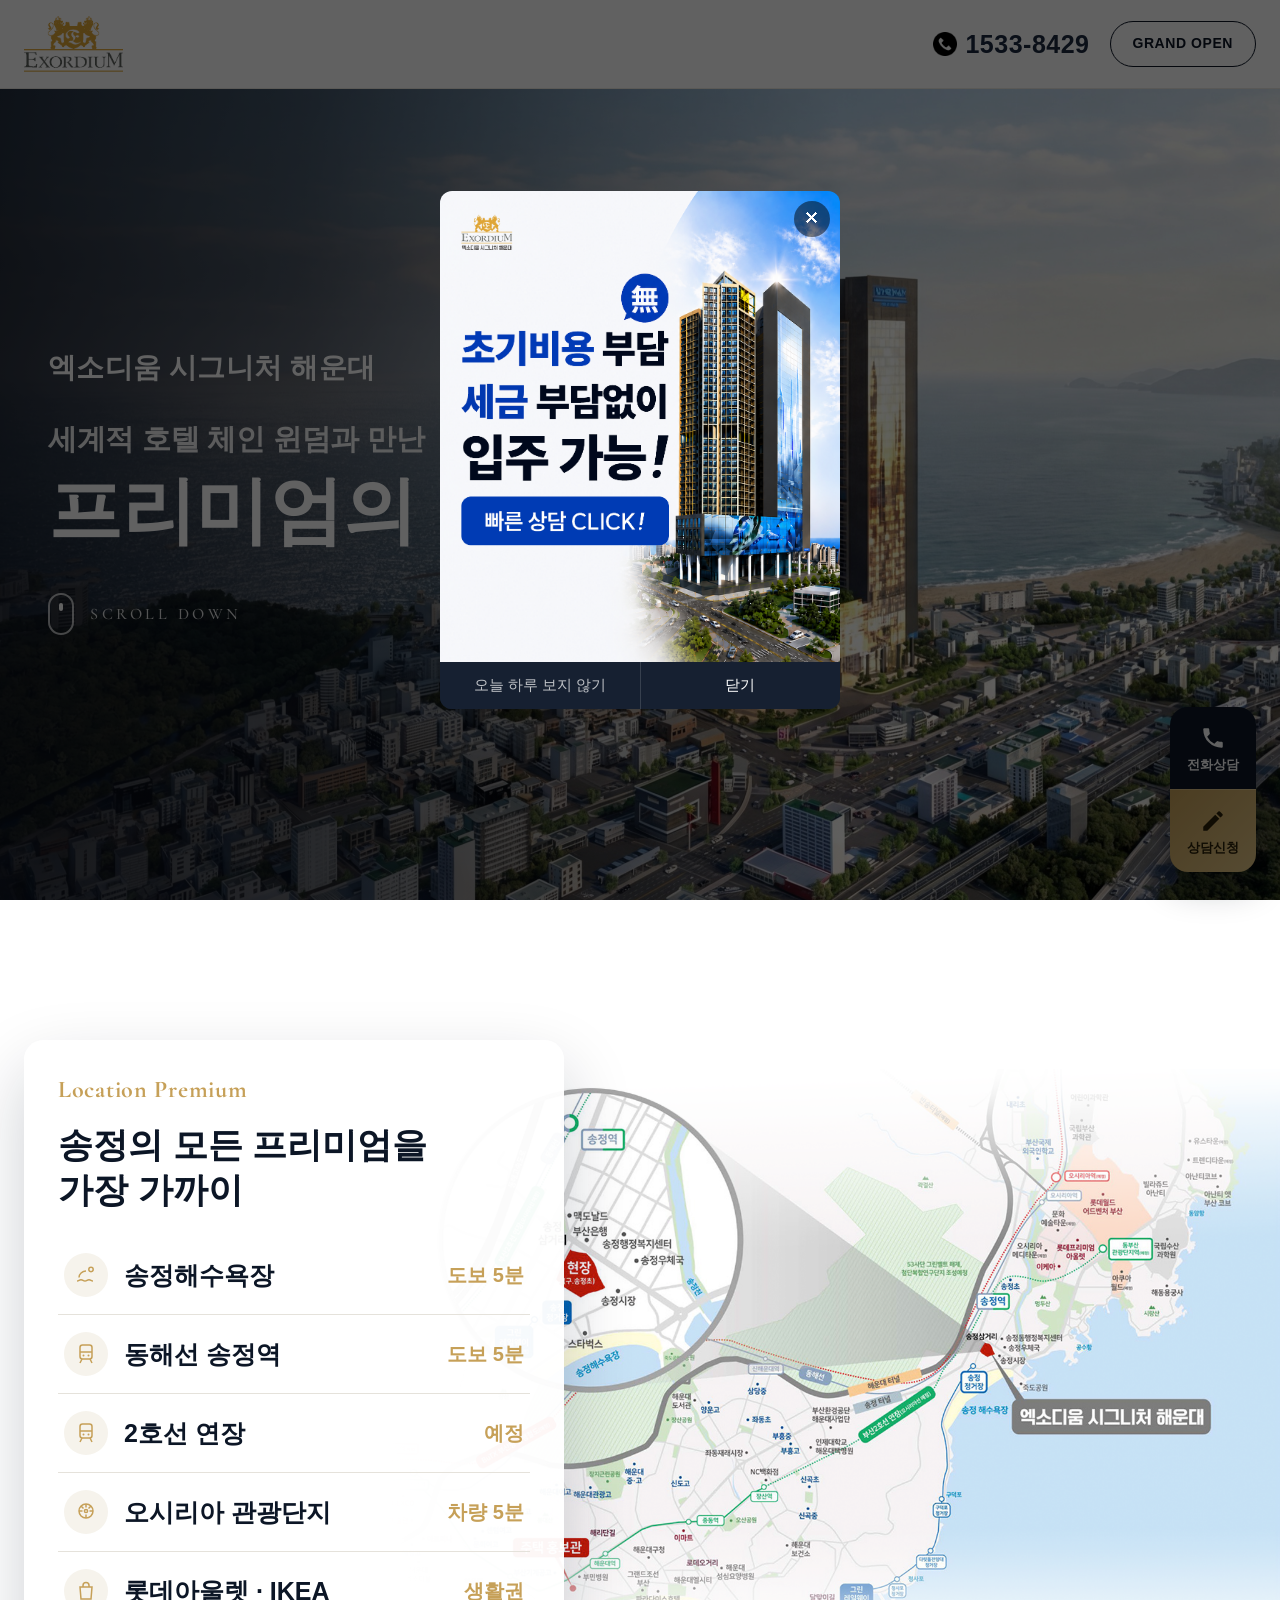
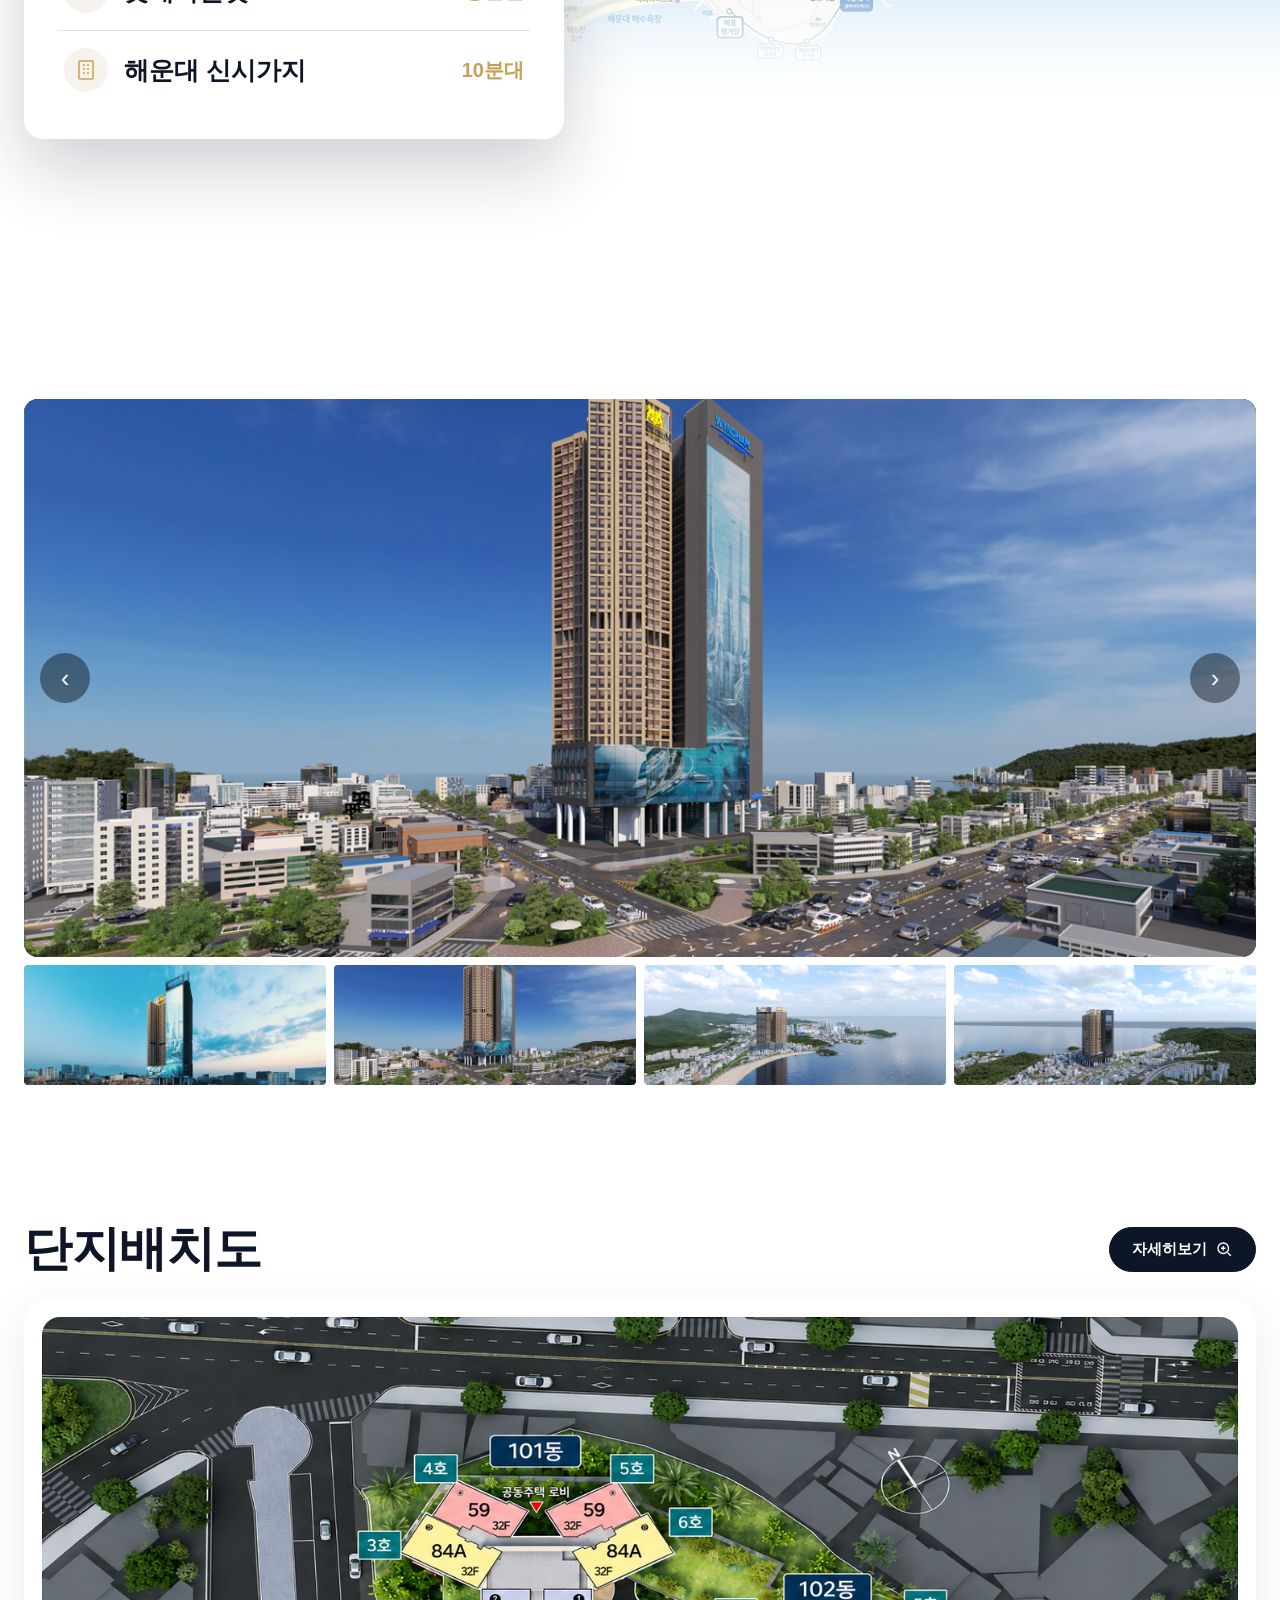
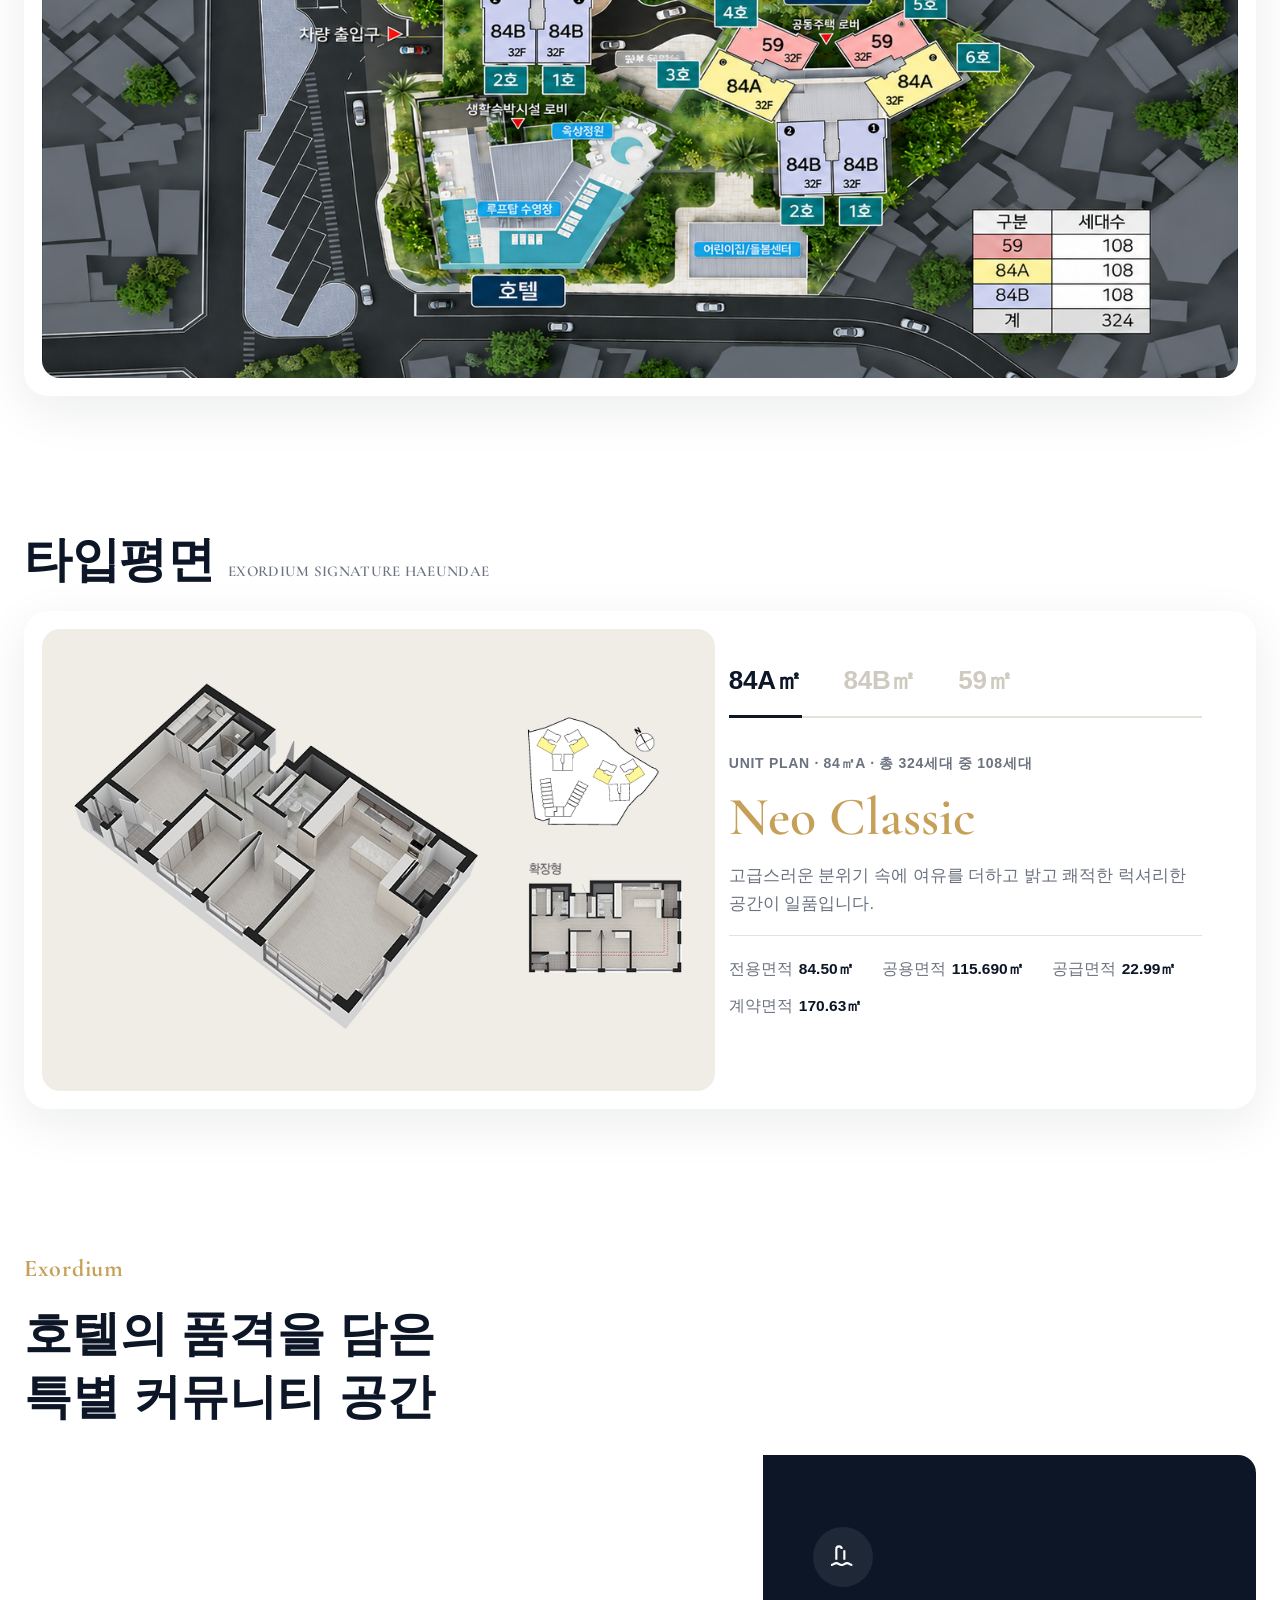
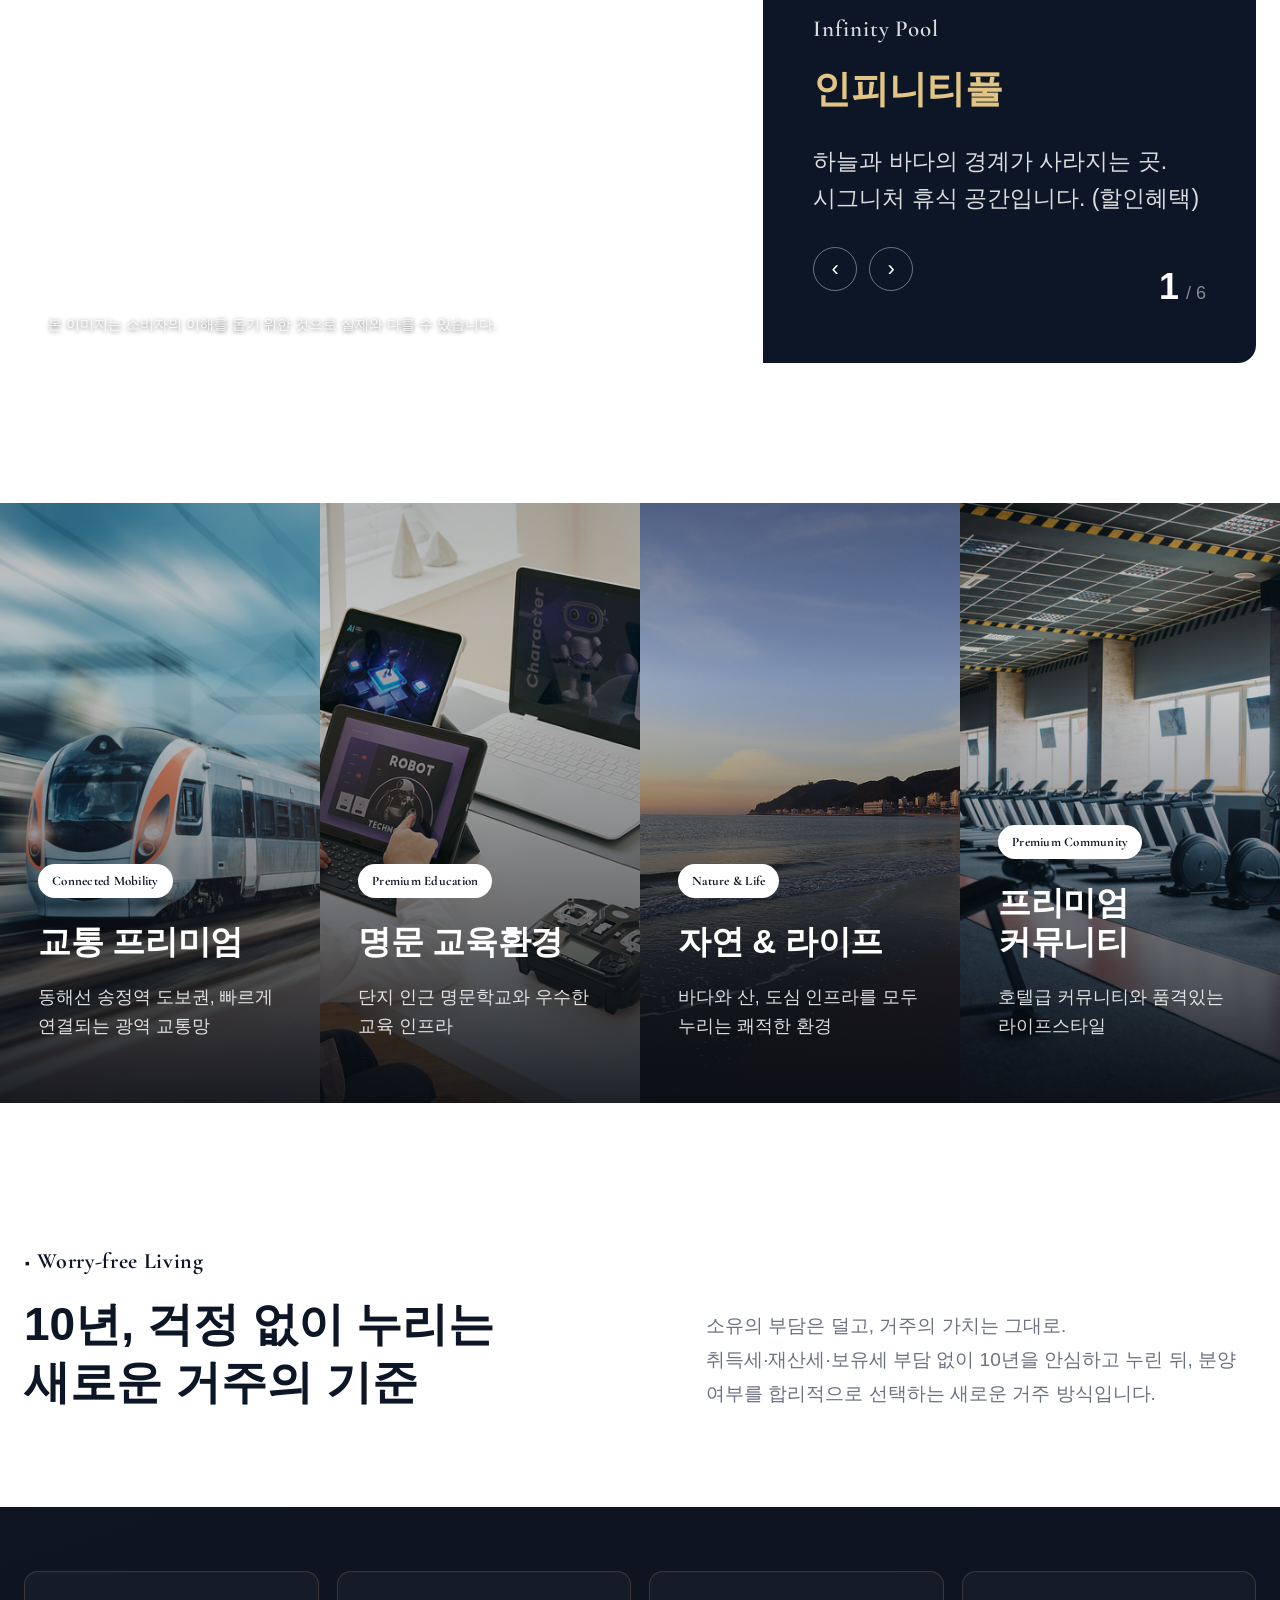
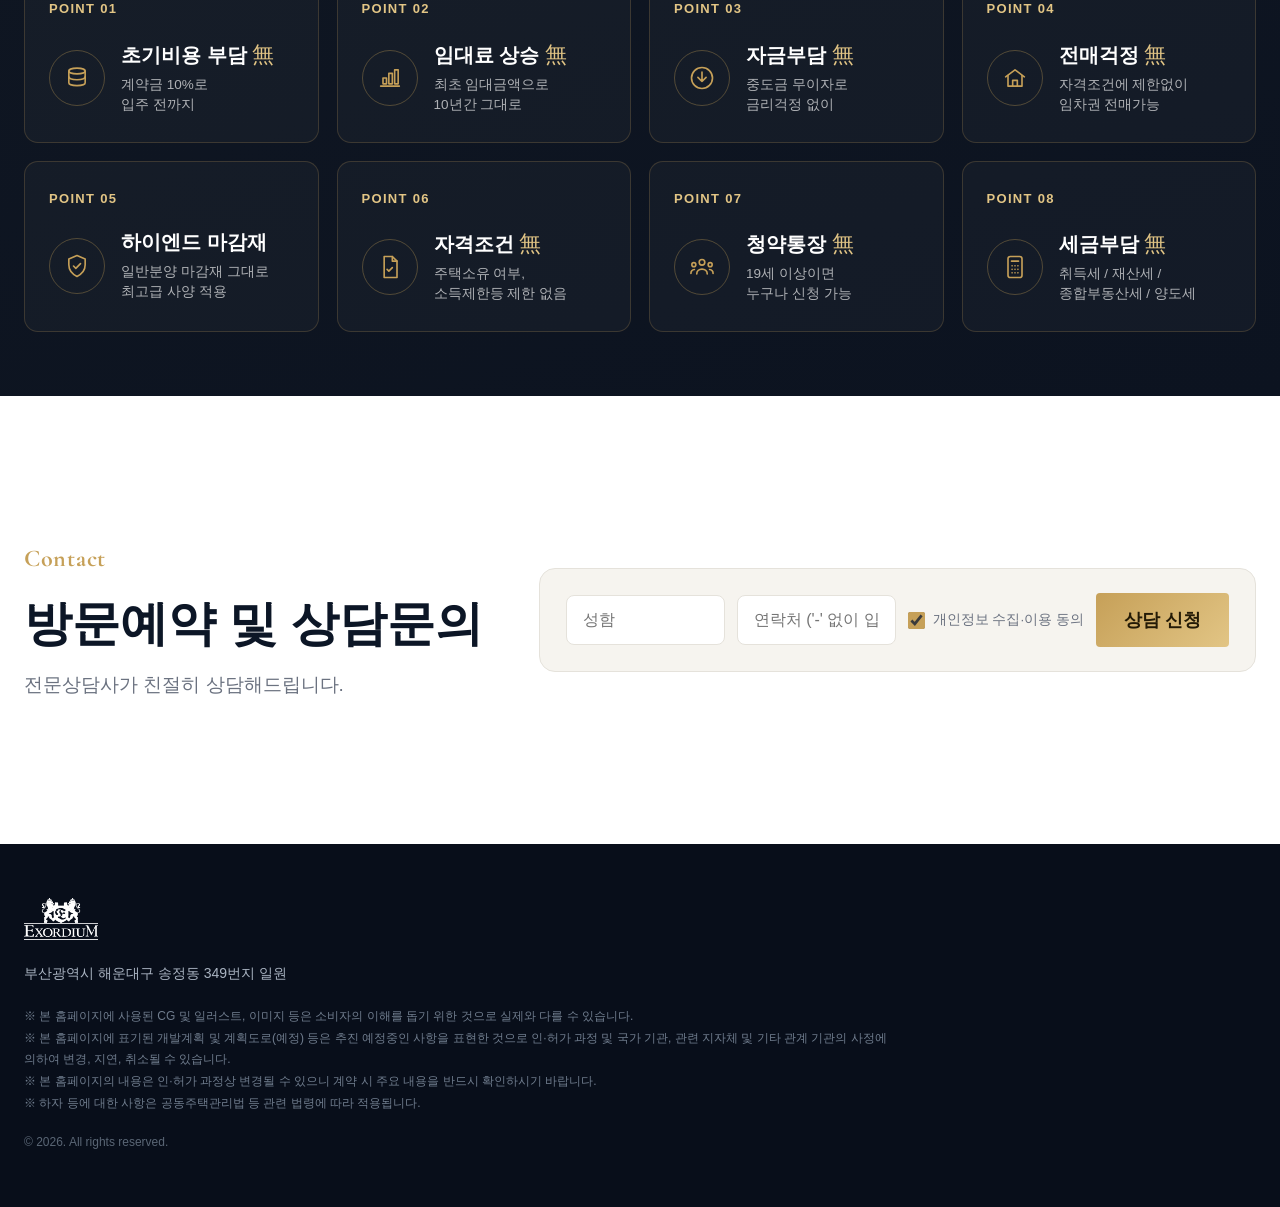
==== index.html @ e4ae9486 "모바일 히어로 svh(스크롤 확대 방지)+PC location 하단여백+PC 갤러리 4개 가로맞춤 + 캐시 v76" ====
<!DOCTYPE html>
<html lang="ko">
<head>
<meta charset="UTF-8">
<meta name="viewport" content="width=device-width, initial-scale=1.0">
<link rel="icon" type="image/png" href="images/favicon.png">
<link rel="shortcut icon" type="image/png" href="images/favicon.png">
<link rel="apple-touch-icon" href="images/favicon.png">
<link rel="preload" as="image" href="images/main.jpg" fetchpriority="high">
<title>송정 엑소디움 시그니처 해운대 | EXORDIUM SIGNATURE HAEUNDAE</title>
<meta name="description" content="송정 최초 민간임대 아파트 + 윈덤 호텔 결합 주거복합. 송정해수욕장 도보 5분. 사전 관심고객 등록 및 상담 예약.">
<meta name="keywords" content="송정 엑소디움, 엑소디움 시그니처 해운대, 송정 분양, 해운대 분양, 송정 아파트, 윈덤 해운대, 송정 민간임대">
<meta name="robots" content="index,follow">
<link rel="canonical" href="https://송정엑소디움.com/">
<meta property="og:type" content="website">
<meta property="og:site_name" content="송정 엑소디움 시그니처 해운대">
<meta property="og:title" content="송정 엑소디움 시그니처 해운대 | EXORDIUM SIGNATURE HAEUNDAE">
<meta property="og:description" content="송정 최초 민간임대 아파트 + 윈덤 호텔 결합 주거복합. 송정해수욕장 도보 5분. 사전 관심고객 등록 및 상담 예약.">
<meta property="og:url" content="https://송정엑소디움.com/">
<meta property="og:image" content="https://xn--2z1bl0v1bw1vh8am8c.com/images/og.png">
<meta property="og:image:width" content="1200">
<meta property="og:image:height" content="630">
<meta name="twitter:image" content="https://xn--2z1bl0v1bw1vh8am8c.com/images/og.png">
<meta property="og:locale" content="ko_KR">
<meta name="twitter:card" content="summary_large_image">
<meta name="naver-site-verification" content="24040cec1dcb369c8e539911b96b3f53b94861d3" />
<link rel="stylesheet" as="style" crossorigin href="https://cdn.jsdelivr.net/gh/orioncactus/pretendard@v1.3.9/dist/web/static/pretendard.min.css">
<link rel="preconnect" href="https://fonts.googleapis.com">
<link rel="preconnect" href="https://fonts.gstatic.com" crossorigin>
<link href="https://fonts.googleapis.com/css2?family=Cormorant+Garamond:wght@500;600;700&display=swap" rel="stylesheet">
<link rel="stylesheet" href="css/style.css?v=76">
</head>
<body>
<script>
  function switchFloor(type){
    var fv=document.getElementById('floorplan'); if(!fv) return;
    var t=fv.querySelectorAll('.ftab'), p=fv.querySelectorAll('.floor-panel'), i;
    for(i=0;i<t.length;i++){ t[i].classList.toggle('active', t[i].getAttribute('data-type')===type); }
    for(i=0;i<p.length;i++){ p[i].classList.toggle('active', p[i].getAttribute('data-type')===type); }
  }
  function amMove(dir){
    var sl=document.getElementById('amSlider'); if(!sl) return;
    var s=sl.querySelectorAll('.am-slide'), cur=0, i;
    if(!s.length) return;
    for(i=0;i<s.length;i++){ if(s[i].classList.contains('active')) cur=i; }
    var n=(cur+dir+s.length)%s.length;
    for(i=0;i<s.length;i++){ s[i].classList.toggle('active', i===n); }
  }
  function galList(){
    var a=[], seen={}, th=document.querySelectorAll('#gallery .gal-thumb'), i, s;
    for(i=0;i<th.length;i++){ s=th[i].getAttribute('data-src'); if(!seen[s]){ seen[s]=1; a.push(s); } }
    return a;
  }
  function galMove(dir){
    var m=document.getElementById('galMain'); if(!m) return;
    var a=galList(); if(!a.length) return;
    var cur=a.indexOf(m.getAttribute('src')); if(cur<0) cur=0;
    m.src=a[(cur+dir+a.length)%a.length];
  }
  function galPick(el){ var m=document.getElementById('galMain'); if(m) m.src=el.getAttribute('data-src'); }
  function openZoom(src){
    var lb=document.getElementById('zoomLightbox'); if(!lb) return;
    document.getElementById('zoomImg').src=src;
    lb.classList.add('open');
    document.body.style.overflow='hidden';
  }
  function closeZoom(e){
    if(e && e.target && e.target.id==='zoomImg') return;
    var lb=document.getElementById('zoomLightbox'); if(!lb) return;
    lb.classList.remove('open');
    document.body.style.overflow='';
  }
  function closePopup(){ var p=document.getElementById('sitePopup'); if(p) p.classList.remove('show'); }
  function closePopupToday(){ try{ localStorage.setItem('popupHideDate', new Date().toDateString()); }catch(e){} closePopup(); }
  var LEAD_ENDPOINT='https://script.google.com/macros/s/AKfycbyo-GKEic81CJ9ybo5vnZVrxA5n2MeEUQasdVphPf2xfMnzW7_JChssM3a9sZV_lBFF/exec';
  function submitLead(form, e){
    if(e) e.preventDefault();
    var name=form.querySelector('[name="name"]');
    var phone=form.querySelector('[name="phone"]');
    var agree=form.querySelector('[name="agree"]');
    if(!name.value.trim()){ alert('성함을 입력해 주세요.'); name.focus(); return false; }
    var digits=phone.value.replace(/[^0-9]/g,'');
    if(digits.length<10){ alert('연락처를 정확히 입력해 주세요.'); phone.focus(); return false; }
    if(agree && !agree.checked){ alert('개인정보 수집·이용에 동의해 주세요.'); return false; }
    var data={ source:form.getAttribute('data-form'), name:name.value.trim(), phone:digits,
      type:(form.querySelector('[name="type"]')||{}).value||'', message:(form.querySelector('[name="message"]')||{}).value||'', time:new Date().toISOString() };
    fetch(LEAD_ENDPOINT,{method:'POST',mode:'no-cors',headers:{'Content-Type':'application/x-www-form-urlencoded;charset=UTF-8'},body:new URLSearchParams(data).toString()}).catch(function(){});
    form.reset();
    var m=document.getElementById('thanksModal'); if(m) m.classList.add('open');
    return false;
  }
</script>

<!-- ===================== 진입 팝업 ===================== -->
<div class="site-popup" id="sitePopup">
  <div class="popup-inner">
    <a href="tel:1533-8429" class="popup-img-link"><img src="images/팝업.png" alt="송정 엑소디움 전화상담"></a>
    <button type="button" class="popup-x" onclick="closePopup()" aria-label="닫기">✕</button>
    <div class="popup-bar">
      <button type="button" class="popup-today" onclick="closePopupToday()">오늘 하루 보지 않기</button>
      <button type="button" class="popup-close" onclick="closePopup()">닫기</button>
    </div>
  </div>
</div>
<script>
  (function(){
    var p=document.getElementById('sitePopup'); if(!p) return;
    var hide=false;
    try{ hide = localStorage.getItem('popupHideDate')===new Date().toDateString(); }catch(e){}
    if(!hide) p.classList.add('show');
  })();
  // 조감도 갤러리 자동재생 (계속 루프)
  setInterval(function(){
    if(document.querySelectorAll('#gallery .gal-thumb').length){ galMove(1); }
  }, 3000);
</script>

<!-- ===================== HEADER ===================== -->
<header class="site-header" id="header">
  <div class="header-inner">
    <a href="#hero" class="logo">
      <img src="images/logo.png" alt="EXORDIUM SIGNATURE HAEUNDAE">
    </a>
    <div class="header-right">
      <a href="tel:1533-8429" class="header-tel"><img class="tel-ico" src="images/전화.png" alt="전화" width="24" height="24" style="width:24px;height:24px;object-fit:contain">1533-8429</a>
      <a href="#contact" class="header-grand">GRAND OPEN</a>
    </div>
  </div>
</header>

<!-- ===================== HERO ===================== -->
<section class="hero" id="hero">
  <!-- 메인 비주얼 (조감도) -->
  <div class="hero-bg"></div>
  <div class="hero-overlay"></div>
  <div class="hero-main">
  <div class="hero-content">
    <p class="hero-eyebrow hero-eyebrow-ko">엑소디움 시그니처 해운대</p>
    <h1 class="hero-title"><span class="ht-sm">세계적 호텔 체인 윈덤과 만난</span><span class="ht-lg">프리미엄의 절정</span></h1>
    <a href="#location" class="hero-scroll" aria-label="Scroll down">
      <span class="hs-text">Scroll Down</span>
      <span class="hs-mouse"><span class="hs-wheel"></span></span>
    </a>
  </div>
  </div>
  <div class="hero-form-m">
    <p class="hfm-title">방문예약 · 상담신청</p>
    <form data-form="hero-mobile" onsubmit="return submitLead(this, event)">
      <div class="hfm-row">
        <input type="text" name="name" placeholder="성함" required>
        <input type="tel" name="phone" placeholder="연락처" required inputmode="numeric">
      </div>
      <button type="submit" class="btn btn-gold hfm-btn">상담 신청하기</button>
      <label class="hfm-agree"><input type="checkbox" name="agree" required checked><span>개인정보 수집·이용 동의</span></label>
    </form>
  </div>
</section>

<!-- ===================== LOCATION (2번째) ===================== -->
<section class="section location" id="location" style="background-image:url('images/입지.png')">
  <div class="container">
    <div class="loc3-box">
      <p class="eyebrow">Location Premium</p>
      <h2 class="loc3-title">송정의 모든 프리미엄을<br>가장 가까이</h2>
      <ul class="loc3-list">
          <li>
            <span class="lc-ic"><svg viewBox="0 0 24 24" fill="none" stroke="#c6a058" stroke-width="1.5"><circle cx="17" cy="6.5" r="2.2"/><path d="M3 18c2 0 2-1.3 4-1.3s2 1.3 4 1.3 2-1.3 4-1.3 2 1.3 4 1.3"/><path d="M5 14.5c0-3.5 3.2-6.5 7-6.5"/></svg></span>
            <span class="lc-name">송정해수욕장</span>
            <span class="lc-dist">도보 5분</span>
          </li>
          <li>
            <span class="lc-ic"><svg viewBox="0 0 24 24" fill="none" stroke="#c6a058" stroke-width="1.5"><rect x="6" y="3" width="12" height="14" rx="2.5"/><path d="M6 10h12"/><circle cx="9.5" cy="13.5" r="1" fill="#c6a058" stroke="none"/><circle cx="14.5" cy="13.5" r="1" fill="#c6a058" stroke="none"/><path d="M8 17l-2 4M16 17l2 4"/></svg></span>
            <span class="lc-name">동해선 송정역</span>
            <span class="lc-dist">도보 5분</span>
          </li>
          <li>
            <span class="lc-ic"><svg viewBox="0 0 24 24" fill="none" stroke="#c6a058" stroke-width="1.5"><rect x="6" y="3" width="12" height="14" rx="2.5"/><path d="M6 10h12"/><circle cx="9.5" cy="13.5" r="1" fill="#c6a058" stroke="none"/><circle cx="14.5" cy="13.5" r="1" fill="#c6a058" stroke="none"/><path d="M8 17l-2 4M16 17l2 4"/></svg></span>
            <span class="lc-name">2호선 연장</span>
            <span class="lc-dist">예정</span>
          </li>
          <li>
            <span class="lc-ic"><svg viewBox="0 0 24 24" fill="none" stroke="#c6a058" stroke-width="1.5"><circle cx="12" cy="11" r="7"/><circle cx="12" cy="11" r="1.6"/><path d="M12 4v3.5M12 14.5V18M5 11h3.5M15.5 11H19M7 6l2.5 2.5M17 6l-2.5 2.5"/></svg></span>
            <span class="lc-name">오시리아 관광단지</span>
            <span class="lc-dist">차량 5분</span>
          </li>
          <li>
            <span class="lc-ic"><svg viewBox="0 0 24 24" fill="none" stroke="#c6a058" stroke-width="1.5"><path d="M6 8h12l-1 12H7L6 8z"/><path d="M9 8V6.5a3 3 0 016 0V8"/></svg></span>
            <span class="lc-name">롯데아울렛 · IKEA</span>
            <span class="lc-dist">생활권</span>
          </li>
          <li>
            <span class="lc-ic"><svg viewBox="0 0 24 24" fill="none" stroke="#c6a058" stroke-width="1.5"><rect x="5" y="3" width="14" height="18" rx="1"/><path d="M9 7h2M13 7h2M9 11h2M13 11h2M9 15h2M13 15h2"/></svg></span>
            <span class="lc-name">해운대 신시가지</span>
            <span class="lc-dist">10분대</span>
          </li>
        </ul>
    </div>
    <img class="loc-map-m" src="images/입지mo.png" alt="입지 지도">
  </div>
</section>

<!-- ===================== 조감도 갤러리 ===================== -->
<section class="section overview-sec" id="overview">
  <div class="container">
    <div class="gallery" id="gallery">
      <div class="gal-stage">
        <button type="button" class="gal-arrow gal-prev" aria-label="이전" onclick="galMove(-1)">‹</button>
        <img class="gal-main" id="galMain" src="images/사진1.jpg" alt="조감도">
        <button type="button" class="gal-arrow gal-next" aria-label="다음" onclick="galMove(1)">›</button>
      </div>
      <div class="gal-thumbs">
        <div class="gal-track">
          <button type="button" class="gal-thumb" onclick="galPick(this)" data-src="images/사진1.jpg"><img src="images/사진1.jpg" alt="" loading="lazy"></button>
          <button type="button" class="gal-thumb" onclick="galPick(this)" data-src="images/사진2.jpg"><img src="images/사진2.jpg" alt="" loading="lazy"></button>
          <button type="button" class="gal-thumb" onclick="galPick(this)" data-src="images/사진3.jpg"><img src="images/사진3.jpg" alt="" loading="lazy"></button>
          <button type="button" class="gal-thumb" onclick="galPick(this)" data-src="images/사진4.jpg"><img src="images/사진4.jpg" alt="" loading="lazy"></button>
          <button type="button" class="gal-thumb" onclick="galPick(this)" data-src="images/사진1.jpg"><img src="images/사진1.jpg" alt="" loading="lazy"></button>
          <button type="button" class="gal-thumb" onclick="galPick(this)" data-src="images/사진2.jpg"><img src="images/사진2.jpg" alt="" loading="lazy"></button>
          <button type="button" class="gal-thumb" onclick="galPick(this)" data-src="images/사진3.jpg"><img src="images/사진3.jpg" alt="" loading="lazy"></button>
          <button type="button" class="gal-thumb" onclick="galPick(this)" data-src="images/사진4.jpg"><img src="images/사진4.jpg" alt="" loading="lazy"></button>
        </div>
      </div>
    </div>
  </div>
</section>

<!-- ===================== 단지배치도 ===================== -->
<section class="section product" id="siteplan">
  <div class="container">
    <div class="unit-head siteplan-head">
      <h2 class="unit-title">단지배치도</h2>
      <button type="button" class="siteplan-zoom-btn" onclick="openZoom('images/단지배치도.png')">자세히보기
        <svg viewBox="0 0 24 24" fill="none" stroke="currentColor" stroke-width="1.8"><circle cx="11" cy="11" r="7"/><path d="M21 21l-4-4"/><path d="M11 8v6M8 11h6"/></svg>
      </button>
    </div>
    <div class="siteplan-box">
      <img src="images/단지배치도.png" alt="단지배치도">
    </div>
  </div>
</section>

<!-- 이미지 확대 라이트박스 -->
<div class="zoom-lightbox" id="zoomLightbox" onclick="closeZoom(event)">
  <button type="button" class="zoom-close" aria-label="닫기" onclick="closeZoom(event)">✕</button>
  <img id="zoomImg" src="" alt="단지배치도 확대">
</div>

<!-- ===================== PRODUCT ===================== -->
<section class="section product" id="product">
  <div class="container">
    <div class="unit-head">
      <h2 class="unit-title">타입평면</h2>
      <span class="unit-sub">EXORDIUM SIGNATURE HAEUNDAE</span>
    </div>

    <!-- 평면: 상단 타입 탭 + (좌 이미지 + 우 정보) -->
    <div class="floor-viewer" id="floorplan">
      <div class="floor-panel active" data-type="84a">
        <div class="fp-img"><img src="images/84a.png" alt="84A㎡ 평면도"></div>
        <div class="fp-info">
          <div class="floor-tabs">
            <button type="button" class="ftab active" data-type="84a" onclick="switchFloor('84a')">84A㎡</button>
            <button type="button" class="ftab" data-type="84b" onclick="switchFloor('84b')">84B㎡</button>
            <button type="button" class="ftab" data-type="59" onclick="switchFloor('59')">59㎡</button>
          </div>
          <p class="fp-eye">UNIT PLAN · 84㎡A · 총 324세대 중 108세대</p>
          <h3 class="fp-title2">Neo Classic</h3>
          <p class="fp-d">고급스러운 분위기 속에 여유를 더하고 밝고 쾌적한 럭셔리한 공간이 일품입니다.</p>
          <div class="fp-areas2">
            <span><em>전용면적</em>84.50㎡</span>
            <span><em>공용면적</em>115.690㎡</span>
            <span><em>공급면적</em>22.99㎡</span>
            <span><em>계약면적</em>170.63㎡</span>
          </div>
        </div>
      </div>

      <div class="floor-panel" data-type="84b">
        <div class="fp-img"><img src="images/84b.png" alt="84B㎡ 평면도"></div>
        <div class="fp-info">
          <div class="floor-tabs">
            <button type="button" class="ftab" data-type="84a" onclick="switchFloor('84a')">84A㎡</button>
            <button type="button" class="ftab active" data-type="84b" onclick="switchFloor('84b')">84B㎡</button>
            <button type="button" class="ftab" data-type="59" onclick="switchFloor('59')">59㎡</button>
          </div>
          <p class="fp-eye">UNIT PLAN · 84㎡B · 총 324세대 중 108세대</p>
          <h3 class="fp-title2">Urban Luxury</h3>
          <p class="fp-d">넉넉한 공간 속의 절제된 세련미까지 품격높은 최고의 주거 공간을 만듭니다.</p>
          <div class="fp-areas2">
            <span><em>전용면적</em>84.50㎡</span>
            <span><em>공용면적</em>115.690㎡</span>
            <span><em>공급면적</em>22.99㎡</span>
            <span><em>계약면적</em>170.63㎡</span>
          </div>
        </div>
      </div>

      <div class="floor-panel" data-type="59">
        <div class="fp-img"><img src="images/59.png" alt="59㎡ 평면도"></div>
        <div class="fp-info">
          <div class="floor-tabs">
            <button type="button" class="ftab" data-type="84a" onclick="switchFloor('84a')">84A㎡</button>
            <button type="button" class="ftab" data-type="84b" onclick="switchFloor('84b')">84B㎡</button>
            <button type="button" class="ftab active" data-type="59" onclick="switchFloor('59')">59㎡</button>
          </div>
          <p class="fp-eye">UNIT PLAN · 59㎡ · 총 324세대 중 108세대</p>
          <h3 class="fp-title2">Natural Comfort</h3>
          <p class="fp-d">효율성을 높인 입체적인 동선의 조화가 컴팩트한 공간의 새로운 감동을 전합니다.</p>
          <div class="fp-areas2">
            <span><em>전용면적</em>59.30㎡</span>
            <span><em>공용면적</em>81.34㎡</span>
            <span><em>공급면적</em>16.14㎡</span>
            <span><em>계약면적</em>119.75㎡</span>
          </div>
        </div>
      </div>
    </div>

  </div>
</section>

<!-- ===================== AMENITY 슬라이더 ===================== -->
<section class="section am-slider-sec" id="amenity">
  <div class="container">
    <div class="amenity-head">
      <p class="eyebrow">Exordium</p>
      <h2 class="section-title">호텔의 품격을 담은<br>특별 커뮤니티 공간</h2>
    </div>
    <div class="am-slider" id="amSlider">
      <div class="am-track">
      <div class="am-slide active">
        <div class="am-slide-img" style="background-image:url('images/인피니티풀.jpg')"></div>
        <div class="am-slide-panel">
          <span class="am-slide-ic"><svg viewBox="0 0 24 24" fill="none" stroke="#fff" stroke-width="1.6"><path d="M3 18c2 0 2-1.4 4-1.4s2 1.4 4 1.4 2-1.4 4-1.4 2 1.4 4 1.4"/><path d="M7 14V6a2 2 0 014 0M13 14V7"/></svg></span>
          <p class="am-slide-en">Infinity Pool</p>
          <h3>인피니티풀</h3>
          <p>하늘과 바다의 경계가 사라지는 곳.<br>시그니처 휴식 공간입니다. (할인혜택)</p>
          <div class="am-slide-nav"><button class="am-prev" aria-label="이전" onclick="amMove(-1)">‹</button><button class="am-next" aria-label="다음" onclick="amMove(1)">›</button></div>
          <div class="am-slide-count"><b>1</b> / 6</div>
        </div>
      </div>
      <div class="am-slide">
        <div class="am-slide-img" style="background-image:url('images/피트니스.jpg')"></div>
        <div class="am-slide-panel">
          <span class="am-slide-ic"><svg viewBox="0 0 24 24" fill="none" stroke="#fff" stroke-width="1.6"><path d="M4 9v6M7 7v10M17 7v10M20 9v6M7 12h10"/></svg></span>
          <p class="am-slide-en">Fitness Center</p>
          <h3>휘트니스</h3>
          <p>체력단련을 위한 운동공간을 갖추어<br>활력 넘치는 생활을 조성합니다.</p>
          <div class="am-slide-nav"><button class="am-prev" aria-label="이전" onclick="amMove(-1)">‹</button><button class="am-next" aria-label="다음" onclick="amMove(1)">›</button></div>
          <div class="am-slide-count"><b>2</b> / 6</div>
        </div>
      </div>
      <div class="am-slide">
        <div class="am-slide-img" style="background-image:url('images/골프연습장.jpg')"></div>
        <div class="am-slide-panel">
          <span class="am-slide-ic"><svg viewBox="0 0 24 24" fill="none" stroke="#fff" stroke-width="1.6"><path d="M7 3v17M7 4l9 2.2-9 3z"/><path d="M5 20h5"/></svg></span>
          <p class="am-slide-en">Golf Range</p>
          <h3>골프연습장</h3>
          <p>실내에서 이웃과 함께<br>건강한 여가생활을 즐길 수 있습니다.</p>
          <div class="am-slide-nav"><button class="am-prev" aria-label="이전" onclick="amMove(-1)">‹</button><button class="am-next" aria-label="다음" onclick="amMove(1)">›</button></div>
          <div class="am-slide-count"><b>3</b> / 6</div>
        </div>
      </div>
      <div class="am-slide">
        <div class="am-slide-img" style="background-image:url('images/도서관.jpg')"></div>
        <div class="am-slide-panel">
          <span class="am-slide-ic"><svg viewBox="0 0 24 24" fill="none" stroke="#fff" stroke-width="1.6"><path d="M4 5a2 2 0 012-2h6v16H6a2 2 0 01-2-2z"/><path d="M20 5a2 2 0 00-2-2h-6v16h6a2 2 0 002-2z"/></svg></span>
          <p class="am-slide-en">Library</p>
          <h3>작은도서관</h3>
          <p>입주민 누구나 책을 읽고 공부할 수 있는<br>작은 도서관 공간을 제공합니다.</p>
          <div class="am-slide-nav"><button class="am-prev" aria-label="이전" onclick="amMove(-1)">‹</button><button class="am-next" aria-label="다음" onclick="amMove(1)">›</button></div>
          <div class="am-slide-count"><b>4</b> / 6</div>
        </div>
      </div>
      <div class="am-slide">
        <div class="am-slide-img" style="background-image:url('images/카페.jpg')"></div>
        <div class="am-slide-panel">
          <span class="am-slide-ic"><svg viewBox="0 0 24 24" fill="none" stroke="#fff" stroke-width="1.6"><path d="M5 8h11v5a4 4 0 01-4 4H9a4 4 0 01-4-4z"/><path d="M16 9h2a2 2 0 010 4h-2"/><path d="M7 3v2M10 3v2M13 3v2"/></svg></span>
          <p class="am-slide-en">Healing Cafe</p>
          <h3>힐링카페</h3>
          <p>아늑한 분위기에서 입주민간의 소통과<br>휴식이 있는 열린 힐링 공간입니다.</p>
          <div class="am-slide-nav"><button class="am-prev" aria-label="이전" onclick="amMove(-1)">‹</button><button class="am-next" aria-label="다음" onclick="amMove(1)">›</button></div>
          <div class="am-slide-count"><b>5</b> / 6</div>
        </div>
      </div>
      <div class="am-slide">
        <div class="am-slide-img" style="background-image:url('images/어린이집.jpg')"></div>
        <div class="am-slide-panel">
          <span class="am-slide-ic"><svg viewBox="0 0 24 24" fill="none" stroke="#fff" stroke-width="1.6"><path d="M12 20s-7-4.5-7-9a3.8 3.8 0 017-2 3.8 3.8 0 017 2c0 4.5-7 9-7 9z"/></svg></span>
          <p class="am-slide-en">Kids Care</p>
          <h3>어린이집</h3>
          <p>어린 자녀를 안심하고 맡길 수 있도록<br>단지내 보육시설을 설치합니다.</p>
          <div class="am-slide-nav"><button class="am-prev" aria-label="이전" onclick="amMove(-1)">‹</button><button class="am-next" aria-label="다음" onclick="amMove(1)">›</button></div>
          <div class="am-slide-count"><b>6</b> / 6</div>
        </div>
      </div>
      </div>
      <p class="am-disclaimer">본 이미지는 소비자의 이해를 돕기 위한 것으로 실제와 다를 수 있습니다.</p>
    </div>
  </div>
</section>

<!-- 핵심 강점 4 (3번째 섹션, 풀 이미지 카드) -->
<section class="edition-sec">
  <article class="ed-card" style="background-image:url('images/교통.jpg')">
    <div class="ed-card-body">
      <span class="ed-badge">Connected Mobility</span>
      <h3 class="ed-card-title">교통 프리미엄</h3>
      <p class="ed-card-desc">동해선 송정역 도보권, 빠르게 연결되는 광역 교통망</p>
    </div>
  </article>
  <article class="ed-card" style="background-image:url('images/명문.jpg')">
    <div class="ed-card-body">
      <span class="ed-badge">Premium Education</span>
      <h3 class="ed-card-title">명문 교육환경</h3>
      <p class="ed-card-desc">단지 인근 명문학교와 우수한 교육 인프라</p>
    </div>
  </article>
  <article class="ed-card" style="background-image:url('images/자연.jpg')">
    <div class="ed-card-body">
      <span class="ed-badge">Nature &amp; Life</span>
      <h3 class="ed-card-title">자연 &amp; 라이프</h3>
      <p class="ed-card-desc">바다와 산, 도심 인프라를 모두 누리는 쾌적한 환경</p>
    </div>
  </article>
  <article class="ed-card" style="background-image:url('images/커뮤니티.jpg')">
    <div class="ed-card-body">
      <span class="ed-badge">Premium Community</span>
      <h3 class="ed-card-title">프리미엄 커뮤니티</h3>
      <p class="ed-card-desc">호텔급 커뮤니티와 품격있는 라이프스타일</p>
    </div>
  </article>
</section>

<!-- ===================== WORRY-FREE (無) ===================== -->
<section class="bk-sec point-sec" id="worryfree">
  <div class="bk-top">
    <div class="container">
      <div class="bk-head">
        <div class="bk-head-l">
          <p class="bk-eyebrow">■ Worry-free Living</p>
          <h2 class="bk-title">10년, 걱정 없이 누리는<br>새로운 거주의 기준</h2>
        </div>
        <p class="bk-desc">소유의 부담은 덜고, 거주의 가치는 그대로.<br>취득세·재산세·보유세 부담 없이 10년을 안심하고 누린 뒤, 분양 여부를 합리적으로 선택하는 새로운 거주 방식입니다.</p>
      </div>
    </div>
    <div class="bk-hero-img"></div>
  </div>
  <div class="point-wrap">
    <div class="point-grid">
      <div class="point-card">
        <span class="pt-no">POINT 01</span>
        <div class="pt-row">
          <span class="pt-ic"><svg viewBox="0 0 24 24" fill="none" stroke="#c6a058" stroke-width="1.4" stroke-linecap="round" stroke-linejoin="round"><ellipse cx="12" cy="6" rx="7" ry="2.5"/><path d="M5 6v5c0 1.4 3.1 2.5 7 2.5s7-1.1 7-2.5V6"/><path d="M5 11v5c0 1.4 3.1 2.5 7 2.5s7-1.1 7-2.5v-5"/></svg></span>
          <div class="pt-tx"><h3 class="pt-title">초기비용 부담 <b>無</b></h3><p class="pt-desc">계약금 10%로<br>입주 전까지</p></div>
        </div>
      </div>
      <div class="point-card">
        <span class="pt-no">POINT 02</span>
        <div class="pt-row">
          <span class="pt-ic"><svg viewBox="0 0 24 24" fill="none" stroke="#c6a058" stroke-width="1.4" stroke-linecap="round" stroke-linejoin="round"><path d="M4 19h16"/><rect x="6" y="12" width="3" height="5"/><rect x="11" y="8" width="3" height="9"/><rect x="16" y="5" width="3" height="12"/></svg></span>
          <div class="pt-tx"><h3 class="pt-title">임대료 상승 <b>無</b></h3><p class="pt-desc">최초 임대금액으로<br>10년간 그대로</p></div>
        </div>
      </div>
      <div class="point-card">
        <span class="pt-no">POINT 03</span>
        <div class="pt-row">
          <span class="pt-ic"><svg viewBox="0 0 24 24" fill="none" stroke="#c6a058" stroke-width="1.4" stroke-linecap="round" stroke-linejoin="round"><circle cx="12" cy="12" r="9"/><path d="M12 7v8M8.5 11.5L12 15l3.5-3.5"/></svg></span>
          <div class="pt-tx"><h3 class="pt-title">자금부담 <b>無</b></h3><p class="pt-desc">중도금 무이자로<br>금리걱정 없이</p></div>
        </div>
      </div>
      <div class="point-card">
        <span class="pt-no">POINT 04</span>
        <div class="pt-row">
          <span class="pt-ic"><svg viewBox="0 0 24 24" fill="none" stroke="#c6a058" stroke-width="1.4" stroke-linecap="round" stroke-linejoin="round"><path d="M4 11l8-6 8 6"/><path d="M6 10v9h12v-9"/><path d="M10 19v-5h4v5"/></svg></span>
          <div class="pt-tx"><h3 class="pt-title">전매걱정 <b>無</b></h3><p class="pt-desc">자격조건에 제한없이<br>임차권 전매가능</p></div>
        </div>
      </div>
      <div class="point-card">
        <span class="pt-no">POINT 05</span>
        <div class="pt-row">
          <span class="pt-ic"><svg viewBox="0 0 24 24" fill="none" stroke="#c6a058" stroke-width="1.4" stroke-linecap="round" stroke-linejoin="round"><path d="M12 3l7 3v5c0 4.5-3 8-7 10-4-2-7-5.5-7-10V6z"/><path d="M9 12l2 2 4-4"/></svg></span>
          <div class="pt-tx"><h3 class="pt-title">하이엔드 마감재</h3><p class="pt-desc">일반분양 마감재 그대로<br>최고급 사양 적용</p></div>
        </div>
      </div>
      <div class="point-card">
        <span class="pt-no">POINT 06</span>
        <div class="pt-row">
          <span class="pt-ic"><svg viewBox="0 0 24 24" fill="none" stroke="#c6a058" stroke-width="1.4" stroke-linecap="round" stroke-linejoin="round"><path d="M7 3h7l4 4v14H7z"/><path d="M14 3v4h4"/><path d="M9.5 14l1.5 1.5 3-3"/></svg></span>
          <div class="pt-tx"><h3 class="pt-title">자격조건 <b>無</b></h3><p class="pt-desc">주택소유 여부,<br>소득제한등 제한 없음</p></div>
        </div>
      </div>
      <div class="point-card">
        <span class="pt-no">POINT 07</span>
        <div class="pt-row">
          <span class="pt-ic"><svg viewBox="0 0 24 24" fill="none" stroke="#c6a058" stroke-width="1.4" stroke-linecap="round" stroke-linejoin="round"><circle cx="12" cy="8" r="2.4"/><path d="M7.5 18c0-2.5 2-4.2 4.5-4.2s4.5 1.7 4.5 4.2"/><circle cx="5" cy="10" r="1.7"/><path d="M2.5 17.5c0-1.9 1.3-3.2 3-3.4"/><circle cx="19" cy="10" r="1.7"/><path d="M21.5 17.5c0-1.9-1.3-3.2-3-3.4"/></svg></span>
          <div class="pt-tx"><h3 class="pt-title">청약통장 <b>無</b></h3><p class="pt-desc">19세 이상이면<br>누구나 신청 가능</p></div>
        </div>
      </div>
      <div class="point-card">
        <span class="pt-no">POINT 08</span>
        <div class="pt-row">
          <span class="pt-ic"><svg viewBox="0 0 24 24" fill="none" stroke="#c6a058" stroke-width="1.4" stroke-linecap="round" stroke-linejoin="round"><rect x="6" y="3" width="12" height="18" rx="2"/><path d="M9 7h6"/><path d="M9.5 11h.01M12 11h.01M14.5 11h.01M9.5 14h.01M12 14h.01M14.5 14h.01M9.5 17h.01M12 17h.01M14.5 17h.01"/></svg></span>
          <div class="pt-tx"><h3 class="pt-title">세금부담 <b>無</b></h3><p class="pt-desc">취득세 / 재산세 /<br>종합부동산세 / 양도세</p></div>
        </div>
      </div>
    </div>
  </div>
</section>

<!-- ===================== CONTACT (DB) ===================== -->
<div class="last-screen">
<section class="section contact" id="contact">
  <div class="container">
    <div class="contact-wrap">
      <div class="contact-left">
        <p class="eyebrow">Contact</p>
        <h2 class="section-title">방문예약 및 상담문의</h2>
        <p class="contact-lead">전문상담사가 친절히 상담해드립니다.</p>
      </div>

      <form class="hcontact-form" data-form="contact" onsubmit="return submitLead(this, event)">
        <input type="text" name="name" placeholder="성함" required>
        <input type="tel" name="phone" placeholder="연락처 ('-' 없이 입력)" required inputmode="numeric">
        <label class="agree"><input type="checkbox" name="agree" required checked><span>개인정보 수집·이용 동의</span></label>
        <button type="submit" class="btn btn-gold">상담 신청</button>
      </form>
    </div>
  </div>
</section>

<!-- ===================== FOOTER ===================== -->
<footer class="site-footer">
  <div class="container">
    <img class="footer-logo-img" src="images/logofooter.png" alt="EXORDIUM SIGNATURE HAEUNDAE">
    <p class="footer-addr">부산광역시 해운대구 송정동 349번지 일원</p>
    <p class="footer-disc">
      ※ 본 홈페이지에 사용된 CG 및 일러스트, 이미지 등은 소비자의 이해를 돕기 위한 것으로 실제와 다를 수 있습니다.<br>
      ※ 본 홈페이지에 표기된 개발계획 및 계획도로(예정) 등은 추진 예정중인 사항을 표현한 것으로 인·허가 과정 및 국가 기관, 관련 지자체 및 기타 관계 기관의 사정에 의하여 변경, 지연, 취소될 수 있습니다.<br>
      ※ 본 홈페이지의 내용은 인·허가 과정상 변경될 수 있으니 계약 시 주요 내용을 반드시 확인하시기 바랍니다.<br>
      ※ 하자 등에 대한 사항은 공동주택관리법 등 관련 법령에 따라 적용됩니다.
    </p>
    <p class="footer-copy">© 2026. All rights reserved.</p>
  </div>
</footer>
</div>

<!-- 모바일 하단 고정 CTA -->
<div class="mobile-cta-bar">
  <a href="tel:1533-8429" class="mcta-tel">전화상담</a>
  <a href="#contact" class="mcta-reg">관심고객 등록</a>
</div>

<!-- 우측 플로팅 퀵메뉴 -->
<div class="quick-menu">
  <a href="tel:1533-8429" class="qm-item qm-tel" aria-label="전화 상담">
    <span class="qm-ic"><svg viewBox="0 0 24 24" fill="currentColor"><path d="M6.62 10.79a15.5 15.5 0 006.59 6.59l2.2-2.2a1 1 0 011.02-.24c1.12.37 2.33.57 3.57.57a1 1 0 011 1V20a1 1 0 01-1 1A17 17 0 013 4a1 1 0 011-1h3.5a1 1 0 011 1c0 1.24.2 2.45.57 3.57a1 1 0 01-.24 1.02z"/></svg></span>
    <span class="qm-tx">전화상담</span>
  </a>
  <a href="#contact" class="qm-item qm-reg" aria-label="상담 신청">
    <span class="qm-ic"><svg viewBox="0 0 24 24" fill="currentColor"><path d="M3 17.25V21h3.75L17.81 9.94l-3.75-3.75L3 17.25zM20.71 7.04a1 1 0 000-1.41l-2.34-2.34a1 1 0 00-1.41 0l-1.83 1.83 3.75 3.75 1.83-1.83z"/></svg></span>
    <span class="qm-tx">상담신청</span>
  </a>
</div>

<!-- 제출 완료 모달 -->
<div class="modal" id="thanksModal" onclick="if(event.target===this)this.classList.remove('open')">
  <div class="modal-box">
    <p class="modal-title">상담 신청이 완료되었습니다</p>
    <p class="modal-desc">담당 상담사가 빠른 시간 내 연락드리겠습니다.<br>감사합니다.</p>
    <button class="btn btn-gold" id="modalClose" type="button" onclick="document.getElementById('thanksModal').classList.remove('open')">확인</button>
  </div>
</div>

<script src="js/main.js?v=8">
</body>
</html>
---- css/style.css ----
/* ============ RESET / BASE ============ */
*{margin:0;padding:0;box-sizing:border-box}
:root{
  --navy:#0c1626;
  --navy-2:#13223a;
  --gold:#c6a058;
  --gold-l:#e2c585;
  --ink:#1a1f2a;
  --gray:#6b7280;
  --line:#e5e2db;
  --bg:#ffffff;
  --maxw:1440px;
}
html{scroll-behavior:smooth;scroll-padding-top:89px;overflow-x:clip}
body{overflow-x:clip}
[id]{scroll-margin-top:89px}
.hero{scroll-snap-align:start}
body{
  font-family:'Pretendard','Noto Sans KR',sans-serif;
  color:var(--ink);
  background:var(--bg);
  font-size:18px;
  font-weight:500;
  line-height:1.7;
  -webkit-font-smoothing:antialiased;
  overflow-x:hidden;
  word-break:keep-all;
}
a{color:inherit;text-decoration:none}
img{max-width:100%;display:block}
em{font-style:normal}
.container{max-width:var(--maxw);margin:0 auto;padding:0 24px}
.container.narrow{max-width:820px}

/* ============ IMAGE PLACEHOLDER ============ */
.img-placeholder{
  position:relative;
  background:repeating-linear-gradient(45deg,#eceae4,#eceae4 14px,#e4e1d8 14px,#e4e1d8 28px);
  border:1.5px dashed #b8b2a4;
  border-radius:6px;
  display:flex;align-items:center;justify-content:center;
  overflow:hidden;
}
.img-placeholder::after{
  content:"📷 "attr(data-label);
  color:#8a8474;
  font-size:14px;font-weight:500;
  letter-spacing:.02em;
  text-align:center;padding:12px;
}
.ratio-43{aspect-ratio:4/3}
.ratio-34{aspect-ratio:3/4}
.ratio-21{aspect-ratio:21/9}
.ratio-31{aspect-ratio:3/1}

/* ============ BUTTONS ============ */
.btn{
  display:inline-block;
  padding:17px 38px;
  font-size:18px;font-weight:700;
  border-radius:4px;
  text-align:center;
  transition:.25s;
  cursor:pointer;border:none;
  font-family:inherit;
}
.btn-gold{background:linear-gradient(135deg,var(--gold),var(--gold-l));color:#231a06}
.btn-gold:hover{filter:brightness(1.07);transform:translateY(-2px)}
.btn-line{background:transparent;color:#fff;border:1.5px solid rgba(255,255,255,.7)}
.btn-line:hover{background:rgba(255,255,255,.12)}
.btn-block{width:100%}

/* ============ HEADER ============ */
.site-header{
  position:sticky;top:0;left:0;width:100%;z-index:100;
  transition:.3s;
  background:#fff;border-bottom:1px solid #ece9e2;
}
.site-header.scrolled{box-shadow:0 3px 16px rgba(0,0,0,.08)}
.header-inner{
  max-width:var(--maxw);margin:0 auto;padding:0 24px;position:relative;
  height:88px;display:flex;align-items:center;justify-content:space-between;
}
.gnb{margin-left:46px;margin-right:auto}
.header-right{display:flex;align-items:center;gap:20px}
.header-grand{display:inline-flex;align-items:center;border:1.5px solid var(--navy);border-radius:30px;padding:10px 22px;font-size:14px;font-weight:800;letter-spacing:.04em;color:var(--navy);transition:.2s}
.header-grand:hover{background:var(--navy);color:#fff}
.header-menu{display:inline-flex;align-items:center;gap:9px;background:none;border:none;font-family:inherit;font-size:16px;font-weight:700;color:var(--navy);cursor:pointer}
.header-menu .hm-dots{display:inline-flex;flex-direction:column;gap:3px}
.header-menu .hm-dots i{width:4px;height:4px;border-radius:50%;background:var(--navy)}
.header-tel{display:flex;align-items:center;gap:8px;color:#1c2940;font-size:25px;font-weight:800;letter-spacing:.02em}
.header-tel .tel-ico{width:24px;height:24px;object-fit:contain;display:block}
.header-tel:hover,.header-tel:active,.header-tel:focus{color:#1c2940}
.header-tel{-webkit-tap-highlight-color:transparent}
.logo{display:flex;align-items:center}
.logo img{height:56px;width:auto;display:block}
.gnb{display:flex;gap:28px}
.gnb a{color:#1c2940;font-size:19px;font-weight:700;transition:.2s}
.gnb a:hover{color:var(--gold)}
.header-cta{
  background:var(--gold);color:#231a06;font-weight:700;font-size:14px;
  padding:11px 22px;border-radius:4px;transition:.2s;
}
.header-cta:hover{filter:brightness(1.08)}
.hamburger{display:none;flex-direction:column;gap:5px;background:none;border:none;cursor:pointer;padding:6px}
.hamburger span{width:28px;height:2px;background:#1c2940;transition:.3s}

/* 전체화면 메뉴 오버레이 */
.mobile-menu{
  position:fixed;inset:0;z-index:95;background:var(--navy);
  display:none;flex-direction:column;align-items:center;justify-content:center;
}
.mobile-menu.open{display:flex;animation:fadeIn .3s ease}
.mm-nav{display:flex;flex-direction:column;align-items:center;gap:clamp(24px,3.5vw,38px)}
.mm-nav a{font-size:clamp(24px,2.4vw,32px);font-weight:800;color:rgba(255,255,255,.55);transition:.2s}
.mm-nav a:hover{color:#fff}
.mm-copy{position:absolute;left:0;bottom:42px;width:100%;text-align:center;font-size:13px;letter-spacing:.02em;color:rgba(255,255,255,.4)}

/* 메뉴 열렸을 때 헤더 투명·흰 글자 */
body.menu-open{overflow:hidden}
body.menu-open .site-header{background:transparent;border-color:transparent;box-shadow:none}
body.menu-open .gnb a,
body.menu-open .header-tel{color:#fff}
body.menu-open .header-grand{color:#fff;border-color:rgba(255,255,255,.7)}
body.menu-open .header-menu{color:#fff}
body.menu-open .header-menu .hm-dots{display:none}
body.menu-open .header-menu::after{content:"✕";font-size:21px;font-weight:400;margin-left:2px}
body.menu-open .logo img{filter:brightness(0) invert(1)}

/* ============ HERO ============ */
.hero{position:relative;height:calc(100vh - 89px);height:calc(100dvh - 89px);min-height:560px;display:flex;flex-direction:column;overflow:hidden}
.hero-main{position:relative;flex:1 1 auto;min-height:0;display:flex;align-items:center}
.hero-bg{position:absolute;inset:0;width:100%;height:100%;background-image:url('../images/main.jpg');background-size:cover;background-position:30% 68%;background-repeat:no-repeat;transform:scale(1.45);transform-origin:30% 68%}
.hero-overlay{position:absolute;inset:0;background:linear-gradient(90deg,rgba(9,15,28,.82) 0%,rgba(9,15,28,.6) 24%,rgba(9,15,28,.25) 46%,rgba(9,15,28,0) 66%)}
.hero-content{position:relative;z-index:3;color:#fff;max-width:680px;padding:0 24px;margin-left:max(24px,calc((100vw - var(--maxw))/2))}
.hero-eyebrow{display:inline-block;font-family:'Cormorant Garamond',serif;color:#fff;font-size:28px;font-weight:600;letter-spacing:.04em;margin-bottom:22px}
.hero-title{font-family:'Pretendard',sans-serif;font-weight:800;margin-bottom:0;color:#fff;letter-spacing:-.01em;word-break:keep-all}
.hero-title .ht-sm{display:block;font-size:clamp(22px,2.3vw,32px);font-weight:600;color:rgba(255,255,255,.92);margin-bottom:6px}
.hero-title .ht-lg{display:block;font-size:clamp(44px,5.8vw,80px);line-height:1.1}
.hero-eyebrow-ko{font-family:'Pretendard',sans-serif;font-weight:600;letter-spacing:.01em}
.hero-form-m{display:none}
.hero-scroll{display:inline-flex;flex-direction:row-reverse;align-items:center;gap:16px;margin-top:42px;text-decoration:none}
.hs-text{font-family:'Cormorant Garamond',serif;font-size:16px;letter-spacing:.22em;text-transform:uppercase;color:rgba(255,255,255,.85);animation:hsFade 2s ease-in-out infinite}
.hs-mouse{position:relative;width:26px;height:42px;border:2px solid rgba(255,255,255,.7);border-radius:14px}
.hs-wheel{position:absolute;left:50%;top:8px;width:4px;height:8px;margin-left:-2px;border-radius:2px;background:#fff;animation:hsWheel 1.8s ease-in-out infinite}
@keyframes hsWheel{0%{opacity:0;transform:translateY(0)}25%{opacity:1}75%{opacity:1}100%{opacity:0;transform:translateY(14px)}}
@keyframes hsFade{0%,100%{opacity:.45}50%{opacity:1}}

/* ============ 스크롤 등장 애니메이션 ============ */
.reveal{opacity:0;transform:translateY(46px);
  transition:opacity .9s cubic-bezier(.22,.61,.36,1),transform .9s cubic-bezier(.22,.61,.36,1);will-change:opacity,transform}
.reveal.in{opacity:1;transform:none}
@media (prefers-reduced-motion:reduce){.reveal{opacity:1;transform:none;transition:none}}
.hero-desc{font-size:clamp(15px,1.5vw,18px);line-height:1.75;color:#ccd4e0;margin-bottom:36px}
.hero-actions{display:flex;gap:14px;flex-wrap:wrap}
.hero-actions .ar{margin-left:8px}

/* 좌측 인덱스 */
.hero-index{position:absolute;left:30px;top:50%;transform:translateY(-50%);z-index:4;display:flex;flex-direction:column;align-items:center;gap:14px}
.hi-num{font-size:13px;font-weight:700;letter-spacing:.1em;color:rgba(255,255,255,.45)}
.hi-num.on{color:var(--gold-l)}
.hi-dots{display:flex;flex-direction:column;gap:9px}
.hi-dots i{width:5px;height:5px;border-radius:50%;background:rgba(255,255,255,.4)}
.hi-scroll{margin-top:22px;writing-mode:vertical-rl;font-size:11px;letter-spacing:.32em;color:rgba(255,255,255,.55)}

/* hero 다크 상담폼 */
.hero-form{
  position:absolute;z-index:4;right:max(24px,calc((100vw - var(--maxw))/2));top:50%;transform:translateY(-50%);
  width:420px;background:rgba(15,23,40,.92);border:1px solid rgba(255,255,255,.1);border-radius:14px;padding:44px 42px 46px;
  box-shadow:0 24px 60px rgba(0,0,0,.5);backdrop-filter:blur(4px);
}
.hf-eyebrow{color:var(--gold-l);font-size:14px;font-weight:600;margin-bottom:8px}
.hero-form h3{font-size:23px;font-weight:800;color:#fff;margin-bottom:32px}
.hf-row{display:flex;align-items:center;gap:14px;margin-bottom:18px}
.hf-row label{flex:0 0 62px;font-size:14.5px;color:#c2cad6;font-weight:500}
.hf-row input,.hf-row select{flex:1;width:100%;padding:14px 16px;border:1px solid rgba(255,255,255,.16);border-radius:6px;
  background:rgba(255,255,255,.06);color:#fff;font-size:14.5px;font-family:inherit}
.hf-row input[type=date]{color-scheme:dark}
.hf-row input::placeholder{color:#8a94a4}
.hf-row select option{color:#1a1a1a}
.hf-row input:focus,.hf-row select:focus{outline:none;border-color:var(--gold);background:rgba(255,255,255,.1)}
.hero-form .agree{display:flex;align-items:center;gap:8px;font-size:13px;color:#aab4c2;margin:18px 0 26px}
.hero-form .agree span{flex:1}
.agree-more{color:#8a94a4;text-decoration:underline;font-size:12px;white-space:nowrap}

/* 핵심 강점 4 스트립 */
.edition-sec{display:grid;grid-template-columns:repeat(4,1fr);background:#000;scroll-snap-align:start}
.ed-card{position:relative;min-height:600px;display:flex;align-items:flex-end;overflow:hidden;
  background-size:cover;background-position:center;background-repeat:no-repeat}
.ed-card::before{content:"";position:absolute;inset:0;z-index:0;
  background:linear-gradient(to top,rgba(8,12,20,.9) 0%,rgba(8,12,20,.5) 38%,rgba(8,12,20,.2) 70%,rgba(8,12,20,.28) 100%)}
.ed-card::after{content:"";position:absolute;inset:0;z-index:0;transition:background .4s}
.ed-card:hover::after{background:rgba(0,0,0,.18)}
.ed-card-body{position:relative;z-index:1;padding:0 38px 62px;color:#fff;width:100%}
.ed-badge{display:inline-block;font-family:'Cormorant Garamond',serif;font-size:13px;font-weight:700;letter-spacing:.02em;
  color:var(--navy);background:#fff;padding:6px 14px;border-radius:50px;margin-bottom:24px}
.ed-card-title{font-family:'Pretendard',sans-serif;font-size:clamp(30px,2.6vw,42px);font-weight:800;color:#fff;line-height:1.18;margin-bottom:22px;letter-spacing:-.01em}
.ed-card-desc{font-size:17.5px;color:rgba(255,255,255,.85);line-height:1.65}

.agree{display:flex;align-items:center;gap:8px;font-size:13px;color:var(--gray);margin:4px 0 14px;cursor:pointer}
.agree input{width:16px;height:16px;flex-shrink:0;accent-color:var(--gold)}
.full-form input,.full-form select,.full-form textarea{
  width:100%;padding:13px 14px;border:1px solid var(--line);border-radius:5px;
  font-size:15px;font-family:inherit;margin-bottom:10px;background:#fff;
}
.full-form input:focus,.full-form select:focus,.full-form textarea:focus{
  outline:none;border-color:var(--gold);box-shadow:0 0 0 3px rgba(198,160,88,.15)
}

/* ============ SECTION COMMON ============ */
.section{padding:140px 0 0;display:flex;align-items:center;scroll-snap-align:start}
.section>.container{width:100%}
.section.dark{background:var(--navy);color:#f1efe9}
.section-head{margin-bottom:64px}
.section-head.center{text-align:center}
.eyebrow{font-family:'Cormorant Garamond',serif;color:var(--gold);font-size:24px;font-weight:700;letter-spacing:.03em;margin-bottom:12px}
.eyebrow.gold{color:var(--gold-l)}
.section-title{font-family:'Pretendard',sans-serif;font-size:clamp(30px,4vw,48px);font-weight:800;line-height:1.32;color:var(--navy)}
.section-title.light{color:#fff}
.section-desc{margin-top:18px;font-size:19px;font-weight:500;color:var(--gray)}
.section.dark .section-desc{color:#b9c2cf}
.sub-head{font-family:'Pretendard',sans-serif;font-size:24px;font-weight:700;margin:54px 0 24px;color:var(--navy)}
.sub-head.light{color:#fff}
.sub-head.center{text-align:center}
.foot-note{font-size:12.5px;color:var(--gray);margin-top:18px;line-height:1.6}
.foot-note.light{color:#9aa6b4}

/* ============ INTRO ============ */
.intro-grid{display:grid;grid-template-columns:repeat(3,1fr);gap:26px}
.intro-card .img-placeholder{margin-bottom:18px}
.intro-card h3{font-size:24px;font-weight:800;color:var(--navy);margin-bottom:8px}
.intro-card p{color:var(--gray);font-size:17.5px}
.intro-quote{text-align:center;font-family:'Pretendard',sans-serif;font-size:clamp(18px,2.4vw,26px);color:var(--navy);margin-top:54px;font-weight:500;line-height:1.6}

/* ============ LOCATION (A.PT 콜라주 - 참고 픽셀 매칭) ============ */
.loc-img-sec{background:#fff}
.loc-img-head{text-align:center;margin-bottom:48px}
.loc-img-head .eyebrow{margin-bottom:14px}
.loc-full-img{display:block;width:100%;height:auto;border-radius:24px}
.location{position:relative;background-size:auto 86%;background-position:right center;background-repeat:no-repeat;overflow:hidden;padding-bottom:120px}
.location::before{content:"";position:absolute;inset:0;z-index:0;
  background:linear-gradient(90deg,rgba(255,255,255,.95) 0%,rgba(255,255,255,.7) 24%,rgba(255,255,255,0) 44%)}
.location .container{position:relative;z-index:1}
.loc3-box{max-width:540px;background:rgba(255,255,255,.96);
  border-radius:20px;padding:30px 34px;box-shadow:0 30px 70px rgba(12,22,38,.20)}
.loc3-box .eyebrow{margin-bottom:12px}
.loc3-title{font-size:clamp(26px,2.7vw,38px);font-weight:800;color:var(--navy);line-height:1.32;margin-bottom:22px}
.loc3-list{list-style:none}
.loc3-list li{display:flex;align-items:center;gap:16px;padding:17px 6px;border-bottom:1px solid var(--line)}
.loc3-list li:last-child{border-bottom:none}
.lc-ic{flex:0 0 44px;height:44px;border-radius:50%;background:#f6f3ec;display:flex;align-items:center;justify-content:center}
.lc-ic svg{width:24px;height:24px}
.lc-name{flex:1;font-size:25px;font-weight:800;color:var(--navy);line-height:1.3;white-space:nowrap}
.lc-name small{font-size:15px;font-weight:500;color:var(--gray);margin-left:8px;white-space:nowrap}
.lc-dist{font-size:20px;font-weight:700;color:var(--gold);white-space:nowrap;text-align:right}
.loc-map-m{display:none}
.csr-head{display:flex;justify-content:space-between;align-items:flex-end;gap:24px;margin-bottom:42px}
.csr-head .section-title{text-align:left}
.csr-more{flex-shrink:0;display:inline-flex;align-items:center;gap:8px;border:1px solid var(--line);border-radius:40px;
  padding:13px 24px;font-size:15px;font-weight:600;color:var(--navy);background:#fff;transition:.2s}
.csr-more span{color:var(--gold)}
.csr-more:hover{border-color:var(--gold);color:var(--gold)}

.csr-grid{display:grid;grid-template-columns:1fr 1.15fr;gap:20px;margin-bottom:60px}
.csr-feature{position:relative;overflow:hidden;border-radius:14px;background:var(--navy);background-size:cover;background-position:center;
  min-height:460px;display:flex;flex-direction:column;justify-content:flex-end;padding:38px;color:#fff}
.csr-feature::before{display:none}
.csr-feature>*{position:relative;z-index:1}
.csr-arrow{position:absolute;top:34px;right:34px;width:50px;height:50px;border-radius:50%;border:1px solid rgba(255,255,255,.6);
  background:rgba(12,22,38,.35);display:flex;align-items:center;justify-content:center;font-size:21px;transition:.2s}
.csr-feature:hover .csr-arrow{background:var(--gold);color:#231a06;border-color:var(--gold)}
.csr-feature h3{font-size:clamp(23px,2.3vw,31px);font-weight:800;line-height:1.4;text-shadow:0 2px 12px rgba(0,0,0,.5)}
.csr-cap{margin-top:14px;font-size:15px;color:rgba(255,255,255,.88);line-height:1.6;text-shadow:0 1px 8px rgba(0,0,0,.5)}

.csr-cards{display:grid;grid-template-columns:1fr 1fr;gap:20px}
.csr-card{background:var(--navy);border-radius:12px;padding:28px;display:flex;flex-direction:column;min-height:210px;transition:.2s}
.csr-card:hover{background:#16243d}
.csr-tag{font-size:13px;font-weight:600;color:var(--gold-l)}
.csr-card-b{margin-top:auto}
.csr-card h4{font-size:23px;font-weight:800;color:#fff;margin-bottom:10px;line-height:1.35}
.csr-card p{font-size:15px;color:rgba(255,255,255,.72);line-height:1.55}

.life-table{border-top:1px solid var(--line)}
.life-row{display:flex;align-items:center;padding:18px 4px;border-bottom:1px solid var(--line);gap:18px}
.life-cat{flex:0 0 80px;color:var(--gold);font-weight:800;font-size:17px}
.life-name{flex:1;font-size:17px;color:var(--ink)}
.life-dist{flex:0 0 100px;text-align:right;font-weight:800;color:var(--navy);font-size:17px}

/* ============ PREMIUM 6 ============ */
.premium6{position:relative;overflow:hidden;min-height:100vh;display:flex;align-items:center;background:linear-gradient(120deg,#10151f 0%,#1b2536 55%,#10151f 100%)}
.p6-overlay{position:absolute;inset:0;background:radial-gradient(80% 120% at 20% 30%,rgba(60,80,120,.25),transparent 60%)}
.p6-inner{position:relative;z-index:1;width:100%;max-width:var(--maxw);margin:0 auto;padding:74px 24px;
  display:grid;grid-template-columns:1fr auto;gap:40px;align-items:center;color:#fff}
.p6-head h2{font-size:clamp(30px,4vw,48px);font-weight:800;letter-spacing:.02em;line-height:1}
.p6-head p{margin-top:12px;font-size:15px;color:rgba(255,255,255,.66)}
.p6-grid{display:grid;grid-template-columns:repeat(3,1fr);width:1060px;max-width:100%}
.p6-item{text-align:center;padding:34px 16px;border-right:1px solid rgba(255,255,255,.14);border-bottom:1px solid rgba(255,255,255,.14)}
.p6-item:nth-child(3n){border-right:none}
.p6-item:nth-child(n+4){border-bottom:none}
.p6-ic{width:76px;height:76px;border-radius:50%;background:rgba(198,160,88,.22);display:inline-flex;align-items:center;justify-content:center;margin-bottom:20px}
.p6-ic svg{width:38px;height:38px}
.p6-item h4{font-size:26px;font-weight:800;margin-bottom:12px}
.p6-item p{font-size:17px;color:rgba(255,255,255,.72);line-height:1.55;margin-bottom:16px}
.p6-no{font-size:14px;font-weight:700;letter-spacing:.18em;color:var(--gold-l)}
/* ============ 6번째: Worry-free (상단 텍스트+이미지 / 하단 카드) ============ */
.bk-sec.point-sec{display:block;padding:0;background:#fff;scroll-snap-align:start}
/* 상단: 좌 텍스트 + 우 건물 이미지 */
.bk-top{position:relative;overflow:hidden;background:#fff}
.bk-top .container{position:relative;z-index:2;padding-top:140px;padding-bottom:96px}
.bk-head{display:grid;grid-template-columns:1.15fr 1fr;gap:50px;align-items:end;margin:0}
.bk-eyebrow{font-family:'Cormorant Garamond',serif;font-size:22px;font-weight:700;letter-spacing:.03em;color:var(--navy);margin-bottom:16px}
.bk-title{font-size:clamp(30px,3.6vw,46px);font-weight:800;color:var(--navy);line-height:1.25}
.bk-desc{font-size:19px;color:var(--gray);line-height:1.8;margin:0}
/* PC: 우측 건물 이미지 없음 */
.bk-hero-img{display:none}
/* 하단: 네이비 + 테두리 카드 */
.point-wrap{background:linear-gradient(160deg,#0f1622 0%,#0c1320 100%);padding:64px 0}
.point-grid{display:grid;grid-template-columns:repeat(4,1fr);gap:18px;max-width:var(--maxw);margin:0 auto;padding:0 24px}
.point-card{display:block;background:rgba(255,255,255,.03);border:1px solid rgba(198,160,88,.22);border-radius:14px;padding:26px 24px;transition:.25s}
.point-card:hover{border-color:rgba(198,160,88,.55);background:rgba(255,255,255,.06)}
.pt-no{display:block;font-size:13px;font-weight:700;letter-spacing:.1em;color:var(--gold-l);margin-bottom:20px}
.pt-row{display:flex;align-items:center;gap:16px}
.pt-ic{flex:0 0 56px;width:56px;height:56px;border-radius:50%;border:1px solid rgba(198,160,88,.35);display:flex;align-items:center;justify-content:center}
.pt-ic svg{width:28px;height:28px}
.pt-tx{flex:1;min-width:0}
.pt-title{font-size:20px;font-weight:800;color:#fff;margin-bottom:7px;line-height:1.25}
.pt-title b{color:var(--gold-l);font-weight:500;font-family:'Nanum Myeongjo','AppleMyungjo','Batang',serif;font-size:1.1em}
.pt-desc{font-size:13.5px;color:rgba(255,255,255,.66);line-height:1.5}
.bk-grid{display:grid;grid-template-columns:repeat(3,1fr);gap:2px;background:#1a1d22}
.bk-card{position:relative;min-height:360px;display:flex;align-items:center;justify-content:center;padding:30px;
  background:linear-gradient(150deg,#3c4047 0%,#23262b 60%,#191c21 100%);overflow:hidden}
.bk-card:nth-child(2n){background:linear-gradient(150deg,#34373d 0%,#202327 60%,#171a1e 100%)}
.bk-card:nth-child(3n){background:linear-gradient(150deg,#42454b 0%,#26292e 60%,#1a1d22 100%)}
.bk-no{position:absolute;top:26px;left:30px;font-size:13px;letter-spacing:.1em;color:rgba(255,255,255,.5)}
.bk-name{font-size:clamp(22px,1.9vw,28px);font-weight:600;color:rgba(255,255,255,.88);letter-spacing:.01em}
.bk-feature{background:linear-gradient(150deg,#52555b 0%,#2c2f34 55%,#202327 100%)}
.bk-feat-body{text-align:center;color:#fff}
.bk-feat-body h3{font-size:clamp(22px,2vw,28px);font-weight:800;margin-bottom:14px}
.bk-feat-body p{font-size:15px;color:rgba(255,255,255,.78);line-height:1.6;margin-bottom:26px}
.bk-arrow{display:inline-flex;align-items:center;justify-content:center;width:46px;height:46px;border-radius:50%;
  border:1px solid rgba(255,255,255,.5);color:#fff;font-size:18px;transition:.2s}
@media (hover:hover){.bk-arrow:hover{background:var(--gold);border-color:var(--gold);color:#231a06}}

/* ============ AMENITY 슬라이더 ============ */
.am-slider-sec{padding-bottom:140px}
.am-slider-sec .amenity-head{margin-bottom:26px}
.am-slider-sec .amenity-head .section-title{text-align:left}
.am-slider{position:relative;overflow:hidden;border-radius:18px}
.am-disclaimer{position:absolute;left:24px;bottom:28px;z-index:3;font-size:14px;line-height:1.4;color:rgba(255,255,255,.9);text-shadow:0 1px 4px rgba(0,0,0,.6);margin:0;max-width:60%;pointer-events:none}
.am-track{display:grid}
.am-slide{grid-area:1/1;display:grid;grid-template-columns:1.5fr 1fr;align-items:stretch;
  opacity:0;transition:opacity .9s cubic-bezier(.4,0,.2,1);pointer-events:none}
.am-slide.active{opacity:1;pointer-events:auto;z-index:1}
.am-slide-img{min-height:440px;border-radius:0;background-size:cover;background-position:center;background-repeat:no-repeat}
.am-slide-panel{position:relative;background:var(--navy);color:#fff;padding:54px 50px;display:flex;flex-direction:column;justify-content:center}
.am-slide-ic{width:60px;height:60px;display:inline-flex;align-items:center;justify-content:center;border-radius:50%;background:rgba(255,255,255,.08);margin-bottom:24px}
.am-slide-ic svg{width:32px;height:32px}
.am-slide-en{font-family:'Cormorant Garamond',serif;font-size:26px;font-weight:600;letter-spacing:.04em;color:rgba(255,255,255,.85);margin-bottom:8px}
.am-slide-panel h3{font-size:clamp(32px,3vw,46px);font-weight:800;color:var(--gold-l);margin-bottom:22px}
.am-slide-panel p{font-size:23px;color:rgba(255,255,255,.85);line-height:1.6}
.am-slide-nav{display:flex;gap:12px;margin-top:30px}
.am-prev,.am-next{width:44px;height:44px;border-radius:50%;border:1px solid rgba(255,255,255,.4);background:none;color:#fff;font-size:22px;line-height:1;cursor:pointer;transition:.2s;touch-action:manipulation;-webkit-tap-highlight-color:transparent;position:relative;z-index:5}
@media (hover:hover){.am-prev:hover,.am-next:hover{background:var(--gold);border-color:var(--gold);color:#231a06}}
.am-slide-count{position:absolute;right:50px;bottom:46px;font-size:18px;color:rgba(255,255,255,.5)}
.am-slide-count b{font-size:36px;font-weight:800;color:#fff;margin-right:2px}

/* ============ 입지 프리미엄 슬라이더 ============ */
.premium-loc .section-title b{color:var(--gold);font-weight:800}
.ploc-slider{position:relative;max-width:920px;margin:0 auto}
.ploc-viewport{overflow:hidden;border-radius:10px}
.ploc-track{display:flex;transition:transform .5s ease}
.ploc-slide{min-width:100%}
.ploc-slide .img-placeholder{border-radius:8px}
.ploc-info{display:flex;gap:30px;align-items:center;padding:30px 6px 0}
.ploc-label{flex:0 0 130px;line-height:1.05}
.ploc-label strong{display:block;font-size:42px;font-weight:800;color:var(--gold)}
.ploc-label span{display:block;font-size:20px;font-weight:600;color:var(--gold-l)}
.ploc-info ul{list-style:none;flex:1}
.ploc-info li{position:relative;padding:7px 0 7px 18px;font-size:15.5px;color:#3a4658}
.ploc-info li::before{content:"";position:absolute;left:0;top:15px;width:6px;height:6px;border-radius:50%;background:var(--gold)}
.ploc-arrow{position:absolute;top:34%;transform:translateY(-50%);z-index:5;width:48px;height:48px;border-radius:50%;
  background:rgba(28,41,64,.55);color:#fff;border:none;font-size:26px;cursor:pointer;transition:.2s;display:flex;align-items:center;justify-content:center}
@media (hover:hover){.ploc-arrow:hover{background:var(--gold);color:#231a06}}
.ploc-arrow.prev{left:-22px}
.ploc-arrow.next{right:-22px}
.ploc-dots{display:flex;justify-content:center;gap:10px;margin-top:24px}
.ploc-dots button{width:10px;height:10px;border-radius:50%;border:none;background:#d2cfc6;cursor:pointer;transition:.2s;padding:0}
.ploc-dots button.active{background:var(--gold);width:28px;border-radius:5px}

/* ============ PRODUCT ============ */
.type-table-wrap{overflow-x:auto;margin-bottom:50px}
.type-table{width:100%;border-collapse:collapse;min-width:560px}
.type-table th,.type-table td{padding:15px 16px;text-align:center;border-bottom:1px solid var(--line);font-size:15px}
.type-table thead th{background:var(--navy);color:#fff;font-weight:500}
.type-table tbody tr:nth-child(even){background:#f5f3ee}
.type-table td:first-child{font-weight:700;color:var(--navy)}
/* 평면: Unit (좌 이미지 + 우 정보) */
.unit-head{display:flex;align-items:baseline;gap:14px;margin-bottom:26px;flex-wrap:nowrap}
.unit-title{font-size:clamp(30px,4vw,48px);font-weight:800;color:var(--navy);line-height:1;letter-spacing:-.01em;flex:0 0 auto}
.unit-sub{font-family:'Cormorant Garamond',serif;font-size:15px;font-weight:600;letter-spacing:.02em;color:var(--gray);white-space:nowrap}
.unit-sub i{color:#cfcabf;margin:0 8px;font-style:normal}

/* ============ 조감도 갤러리 + 설계개요 ============ */
.overview-sec{background:#fff}
.gal-stage{position:relative;border-radius:14px;overflow:hidden;background:#0c1626}
.gal-main{display:block;width:100%;height:62vh;min-height:360px;object-fit:cover}
.gal-arrow{position:absolute;top:50%;transform:translateY(-50%);width:50px;height:50px;border-radius:50%;border:none;
  background:rgba(0,0,0,.4);color:#fff;font-size:26px;line-height:1;cursor:pointer;z-index:2;transition:.2s}
.gal-prev{left:16px}.gal-next{right:16px}
@media (hover:hover){.gal-arrow:hover{background:var(--gold);color:#231a06}}
.gal-thumbs{margin-top:8px}
.gal-track{display:flex;gap:8px}
.gal-thumb{flex:1 1 0;min-width:0;height:120px;border:none;padding:0;cursor:pointer;border-radius:4px;overflow:hidden;opacity:1;transition:.2s;background:none}
.gal-thumb:nth-child(n+5){display:none}
.gal-thumb img{width:100%;height:100%;object-fit:cover;display:block}
@media (hover:hover){.gal-thumb:hover{outline:3px solid var(--gold);outline-offset:-3px}}
.spec-wrap{margin-top:64px}
.spec-title{font-size:clamp(24px,2.4vw,32px);font-weight:800;color:var(--navy);margin-bottom:24px}
.spec-table{width:100%;border-collapse:collapse;border-top:2px solid var(--navy)}
.spec-table th,.spec-table td{padding:16px 18px;font-size:15px;text-align:left;vertical-align:top;border-bottom:1px solid var(--line);line-height:1.55}
.spec-table th{background:#f7f5f0;color:var(--navy);font-weight:700;width:128px;white-space:nowrap}
.spec-table td{color:var(--ink)}
/* ============ 진입 팝업 ============ */
.site-popup{position:fixed;inset:0;z-index:10001;background:rgba(0,0,0,.62);display:none;align-items:center;justify-content:center;padding:20px}
.site-popup.show{display:flex}
.popup-inner{position:relative;width:min(400px,92vw);animation:popIn .3s ease}
@keyframes popIn{from{opacity:0;transform:translateY(14px)}to{opacity:1;transform:none}}
.popup-img-link{display:block;line-height:0}
.popup-img-link img{display:block;width:100%;height:auto;border-radius:12px 12px 0 0}
.popup-x{position:absolute;top:10px;right:10px;width:36px;height:36px;border-radius:50%;border:none;background:rgba(0,0,0,.5);color:#fff;font-size:16px;line-height:1;cursor:pointer}
.popup-bar{display:flex;background:#16203180;background:#162031;border-radius:0 0 12px 12px;overflow:hidden}
.popup-bar button{flex:1;padding:14px;border:none;background:#162031;color:#fff;font-size:14.5px;cursor:pointer;transition:.15s}
.popup-bar .popup-today{color:rgba(255,255,255,.72);border-right:1px solid rgba(255,255,255,.14)}
@media (hover:hover){.popup-bar button:hover{background:#1f2c42}}
.siteplan-head{display:flex;align-items:center;justify-content:space-between;gap:16px;flex-wrap:wrap}
.siteplan-zoom-btn{display:inline-flex;align-items:center;gap:8px;padding:12px 22px;border-radius:999px;
  border:1px solid var(--navy);background:var(--navy);color:#fff;font-size:15px;font-weight:600;cursor:pointer;transition:.2s}
.siteplan-zoom-btn:hover{background:var(--gold);border-color:var(--gold);color:#231a06}
.siteplan-zoom-btn svg{width:18px;height:18px}
.zoom-lightbox{position:fixed;inset:0;z-index:9999;background:rgba(8,12,20,.92);display:none;align-items:center;justify-content:center;padding:24px}
.zoom-lightbox.open{display:flex}
.zoom-lightbox img{max-width:96vw;max-height:92vh;width:auto;height:auto;border-radius:6px;box-shadow:0 20px 60px rgba(0,0,0,.5)}
.zoom-close{position:fixed;top:18px;right:22px;width:46px;height:46px;border-radius:50%;border:none;background:rgba(255,255,255,.15);color:#fff;font-size:22px;cursor:pointer;z-index:10000}
.zoom-close:hover{background:var(--gold);color:#231a06}
.siteplan-box{background:#fff;border-radius:24px;padding:18px;box-shadow:0 14px 50px rgba(12,22,38,.08)}
.siteplan-box img{display:block;width:100%;height:auto;border-radius:18px}
.floor-viewer{position:relative}
.floor-panel{display:none;grid-template-columns:1.12fr minmax(0,1fr);align-items:stretch;min-width:0;
  background:#fff;border-radius:24px;overflow:hidden;box-shadow:0 14px 50px rgba(12,22,38,.08);
  animation:fpFade .4s ease}
.floor-panel.active{display:grid}
@keyframes fpFade{from{opacity:0}to{opacity:1}}
.fp-img{min-width:0;margin:18px;border-radius:18px;background:#f0ede7;display:flex;align-items:center;justify-content:center;padding:22px;aspect-ratio:16/11;max-height:56vh}
.fp-img img{width:100%;height:100%;object-fit:contain;display:block}
.fp-info{min-width:0;padding:52px 54px;display:flex;flex-direction:column;justify-content:center}
.fp-eye{font-size:14px;font-weight:600;letter-spacing:.05em;color:var(--gray);margin-bottom:14px}
.fp-title2{font-family:'Cormorant Garamond',serif;font-size:clamp(40px,4.2vw,60px);font-weight:600;color:var(--gold);line-height:1;margin-bottom:18px}
.fp-areas2{display:flex;flex-wrap:wrap;gap:10px 28px;border-top:1px solid var(--line);padding-top:20px;margin-bottom:38px}
.fp-areas2 span{font-size:15.5px;color:var(--navy);font-weight:700}
.fp-areas2 em{font-style:normal;color:var(--gray);font-weight:500;margin-right:6px}
.fp-t{font-size:clamp(26px,2.6vw,36px);font-weight:800;color:var(--navy);line-height:1.3;margin-bottom:18px}
.fp-t b{color:var(--gold);font-weight:800}
.fp-d{font-size:16.5px;color:var(--gray);line-height:1.7;margin-bottom:18px}
.fp-spec{font-size:15.5px;color:var(--navy);font-weight:600;margin-bottom:32px}
.fp-btns{display:flex;gap:12px;flex-wrap:wrap;margin-bottom:46px}
.fp-btn{display:inline-flex;align-items:center;gap:24px;background:#e3cfa3;color:#3a2e12;border-radius:30px;
  padding:15px 26px;font-size:15px;font-weight:700;transition:.2s}
.fp-btn span{font-size:17px}
.fp-btn:hover{background:var(--gold)}
.floor-tabs{display:flex;gap:42px;border-bottom:2px solid #e6e1d6;margin-bottom:34px}
.ftab{background:none;border:none;font-family:inherit;font-size:26px;font-weight:800;color:#cfcabf;cursor:pointer;
  position:relative;padding:0 0 18px;transition:.2s;letter-spacing:-.01em}
.ftab:hover{color:#9a948a}
.ftab.active{color:var(--navy)}
.ftab.active::after{content:"";position:absolute;bottom:-2px;left:0;width:100%;height:3px;background:var(--navy)}
.floor-meta{display:flex;flex-direction:column}
.fp-feat{display:flex;gap:16px;align-items:flex-start;padding:17px 0;border-bottom:1px solid #f0eee8}
.fp-feat:last-child{border-bottom:none}
.fp-feat .fic{flex:0 0 48px;height:48px;border-radius:50%;background:var(--navy);display:flex;align-items:center;justify-content:center}
.fp-feat .fic svg{width:24px;height:24px}
.fp-feat h4{font-size:19px;font-weight:800;color:var(--navy);margin-bottom:4px}
.fp-feat p{font-size:15.5px;color:#6b7280;line-height:1.5}

.hotel-block{display:grid;grid-template-columns:1fr 1fr;gap:40px;align-items:center;margin-top:30px;background:#f5f3ee;border-radius:12px;padding:40px}
.hotel-text p{color:var(--gray);margin-bottom:20px}
.concierge-list{display:flex;flex-wrap:wrap;gap:10px}
.concierge-list span{background:#fff;border:1px solid var(--line);border-radius:30px;padding:8px 16px;font-size:13.5px;color:var(--navy)}
.amenity-grid{display:grid;grid-template-columns:repeat(2,1fr);gap:12px}
.amenity{display:flex;align-items:center;gap:12px;background:#fff;border-radius:6px;padding:16px 18px;font-size:15px;font-weight:500;color:var(--navy)}
.amenity span{font-family:'Pretendard',sans-serif;color:var(--gold);font-weight:700;font-size:18px}
.media-glass{margin-top:50px;text-align:center}
.media-caption{margin-top:16px;font-size:15px;color:var(--gray)}
.media-caption b{color:var(--navy)}

/* ============ WYNDHAM ============ */
.wyndham-stats{display:grid;grid-template-columns:repeat(4,1fr);gap:20px;margin-bottom:34px}
.wstat{text-align:center;background:rgba(255,255,255,.05);border:1px solid rgba(255,255,255,.12);border-radius:8px;padding:30px 16px}
.wstat strong{display:block;font-family:'Pretendard',sans-serif;font-size:38px;font-weight:700;color:var(--gold-l)}
.wstat strong small{font-size:16px;font-weight:400}
.wstat span{font-size:14px;color:#c2cad6;margin-top:4px;display:block}
.wyndham-desc{text-align:center;color:#c2cad6;font-size:15.5px;line-height:1.9;margin-bottom:34px}
.logo-strip{max-width:760px;margin:0 auto}

/* ============ 10-YEAR MODEL ============ */
.model-compare{display:grid;grid-template-columns:1fr auto 1fr;gap:24px;align-items:stretch}
.model-col{border-radius:12px;padding:34px 30px}
.model-col.problem{background:#f3f1ec;border:1px solid var(--line)}
.model-col.solution{background:var(--navy);color:#fff}
.model-col h3{font-size:20px;font-weight:700;margin-bottom:18px}
.model-col.problem h3{color:var(--navy)}
.model-col.solution h3{color:var(--gold-l)}
.model-col ul,.model-col ol{padding-left:20px}
.model-col li{margin-bottom:12px;font-size:15px}
.model-col.solution b{color:var(--gold-l)}
.model-arrow{display:flex;align-items:center;font-size:34px;color:var(--gold);font-weight:700}
.model-option{display:grid;grid-template-columns:1fr 1fr;gap:24px;margin-top:30px}
.opt-card{border-radius:12px;padding:30px;text-align:center}
.opt-card.up{background:linear-gradient(135deg,#1d3a2b,#27543d);color:#fff}
.opt-card.down{background:linear-gradient(135deg,#3a2b1d,#54422a);color:#fff}
.opt-tag{font-size:15px;opacity:.8;margin-bottom:10px}
.opt-main{font-family:'Pretendard',sans-serif;font-size:21px;font-weight:700}

/* ============ PRICE ============ */
.price-compare{display:flex;align-items:center;justify-content:center;gap:30px;flex-wrap:wrap}
.price-card{background:rgba(255,255,255,.05);border:1px solid rgba(255,255,255,.14);border-radius:12px;padding:36px 44px;text-align:center;min-width:280px}
.price-card.ours{border-color:var(--gold)}
.price-label{font-size:15px;color:#c2cad6;margin-bottom:14px}
.price-num{font-family:'Pretendard',sans-serif;font-size:60px;font-weight:700;line-height:1;color:#fff}
.price-num small{font-size:24px;margin-left:4px}
.price-num.gold{color:var(--gold-l)}
.price-sub{font-size:13px;color:#9aa6b4;margin-top:12px}
.price-vs{font-family:'Pretendard',sans-serif;font-size:26px;color:var(--gold-l);font-weight:700}
.price-highlight{text-align:center;font-size:clamp(18px,2.4vw,24px);margin-top:34px;color:#fff}
.price-highlight b{color:var(--gold-l)}
.scenario-grid{display:grid;grid-template-columns:1fr 1fr;gap:24px}
.sc-card{background:rgba(255,255,255,.05);border:1px solid rgba(255,255,255,.14);border-radius:10px;padding:30px}
.sc-head{font-size:19px;font-weight:700;margin-bottom:10px}
.sc-head.up{color:#7fd1a3}
.sc-head.down{color:#e0b27f}
.sc-desc{font-size:14px;color:#9aa6b4;margin-bottom:14px}
.sc-result{font-size:16px;color:#e6eaf0}
.sc-result b{color:var(--gold-l)}

/* ============ WORRY-FREE (無) ============ */
.muu-grid{display:grid;grid-template-columns:repeat(4,1fr);gap:18px}
.muu-card{background:#f6f4ef;border:1px solid #ece9e1;border-radius:10px;padding:30px 18px;text-align:center;transition:.25s}
.muu-card:hover{border-color:var(--gold);transform:translateY(-4px);background:#f0ece2}
.muu{display:block;font-size:62px;font-weight:800;color:var(--gold);line-height:1;margin-bottom:14px}
.muu-card p{font-size:19px;font-weight:600;color:var(--navy)}

/* ============ VISIT COUNTER ============ */
.visit-counter{display:flex;gap:14px;margin-top:24px}
.vc-box{background:rgba(255,255,255,.06);border:1px solid rgba(255,255,255,.14);border-radius:8px;padding:12px 20px;text-align:center}
.vc-box span{display:block;font-size:12px;color:#9aa6b4;letter-spacing:.04em}
.vc-box strong{font-size:22px;font-weight:700;color:var(--gold-l)}

/* ============ SAFETY ============ */
.safety-grid{display:grid;grid-template-columns:repeat(3,1fr);gap:26px}
.safety-card{border:1px solid var(--line);border-radius:10px;padding:34px 28px;background:#fff;position:relative;transition:.25s}
.safety-card:hover{transform:translateY(-5px);box-shadow:0 16px 40px rgba(12,22,38,.1)}
.safety-num{font-family:'Pretendard',sans-serif;font-size:36px;font-weight:700;color:var(--gold);display:block;margin-bottom:14px}
.safety-card h3{font-size:20px;font-weight:700;color:var(--navy);margin-bottom:12px}
.safety-card p{color:var(--gray);font-size:15px}

/* ============ PRIORITY ============ */
.priority-table-wrap{overflow-x:auto}
.priority-table{width:100%;border-collapse:collapse;min-width:620px}
.priority-table th,.priority-table td{padding:16px 18px;text-align:center;border:1px solid rgba(255,255,255,.14);font-size:15px}
.priority-table thead th{background:rgba(255,255,255,.06);color:#fff;font-weight:500}
.priority-table thead th.hl{background:var(--gold);color:#231a06;font-weight:700}
.priority-table td:first-child{text-align:left;font-weight:500;color:#e6eaf0}
.priority-table td.hl{background:rgba(198,160,88,.12);color:var(--gold-l);font-weight:700}

/* ============ INVESTMENT ============ */
.invest-grid{display:grid;grid-template-columns:1fr 1fr;gap:28px}
.invest-card{border:1px solid var(--line);border-radius:12px;padding:36px;background:#fff}
.invest-tag{font-size:13px;font-weight:700;letter-spacing:.12em;color:var(--gold);margin-bottom:12px}
.invest-card h3{font-size:27px;font-weight:800;color:var(--navy);margin-bottom:12px}
.invest-card>p{color:var(--gray);font-size:17.5px;margin-bottom:18px}
.invest-detail{list-style:none;border-top:1px solid var(--line);padding-top:16px}
.invest-detail li{padding:7px 0 7px 22px;position:relative;font-size:17px;color:#444}
.invest-detail li::before{content:"✓";position:absolute;left:0;color:var(--gold);font-weight:700}
.invest-detail b{color:var(--navy)}

/* ============ FAQ ============ */
.faq-list{border-top:1px solid var(--line)}
.faq-item{border-bottom:1px solid var(--line)}
.faq-q{width:100%;text-align:left;background:none;border:none;padding:24px 44px 24px 0;font-size:20px;font-weight:700;color:var(--navy);cursor:pointer;position:relative;font-family:inherit}
.faq-q::after{content:"+";position:absolute;right:6px;top:50%;transform:translateY(-50%);font-size:24px;color:var(--gold);transition:.3s}
.faq-item.open .faq-q::after{transform:translateY(-50%) rotate(45deg)}
.faq-a{max-height:0;overflow:hidden;transition:max-height .35s ease}
.faq-a p{padding:0 0 24px;color:var(--gray);font-size:17.5px}

/* ============ CONTACT ============ */
.last-screen{height:calc(100vh - 89px);display:flex;flex-direction:column;scroll-snap-align:start}
.last-screen .contact{flex:1 1 auto;min-height:0;scroll-snap-align:none;padding:0}
.last-screen .site-footer{flex:0 0 auto}
.contact{background:#fff;color:var(--ink)}
.contact-wrap{display:grid;grid-template-columns:auto 1fr;align-items:center;gap:56px}
.contact-left{text-align:left}
.contact-left .section-title{color:var(--navy)}
.contact-lead{font-size:19px;color:var(--gray);margin-top:14px;line-height:1.7}
.hcontact-form{display:flex;align-items:center;gap:12px;flex-wrap:wrap;
  background:#f6f4ef;border:1px solid var(--line);border-radius:16px;padding:24px 26px}
.hcontact-form input[type="text"],.hcontact-form input[type="tel"]{flex:1;min-width:150px;padding:15px 16px;border:1px solid var(--line);border-radius:8px;
  font-size:16px;font-family:inherit;background:#fff}
.hcontact-form input:focus{outline:none;border-color:var(--gold);box-shadow:0 0 0 3px rgba(198,160,88,.15)}
.hcontact-form .agree{display:inline-flex;align-items:center;gap:8px;font-size:13.5px;color:var(--gray);white-space:nowrap;margin:0;flex:0 0 auto}
.hcontact-form .agree input[type="checkbox"]{flex:0 0 auto;min-width:0;width:17px;height:17px;margin:0;padding:0}
.hcontact-form .btn{flex:0 0 auto;white-space:nowrap;padding:15px 28px}
.contact-points{list-style:none;margin-bottom:30px}
.contact-points li{padding:9px 0 9px 28px;position:relative;font-size:18px;color:var(--ink)}
.contact-points li::before{content:"✓";position:absolute;left:0;color:var(--gold);font-weight:700;font-size:18px}
.contact-tel{display:inline-block;font-size:18px;color:var(--navy)}
.contact-tel b{color:var(--gold);font-size:22px;font-family:'Pretendard',sans-serif;margin-left:6px}
.contact-form-box{background:#fff;border:1px solid var(--line);border-radius:12px;padding:38px 34px;box-shadow:0 16px 44px rgba(12,22,38,.08)}
.contact-form-box h3{font-size:22px;font-weight:700;color:var(--navy);margin-bottom:22px}
.field{margin-bottom:14px}
.field label{display:block;font-size:14px;font-weight:500;color:var(--navy);margin-bottom:6px}
.field label span{color:#d14}
.full-form .agree{margin:6px 0 18px}

/* ============ FOOTER ============ */
.site-footer{background:#080e1a;color:#8794a6;padding:54px 0;text-align:left}
.footer-logo-img{display:block;height:42px;width:auto;margin-bottom:22px}
.footer-addr{font-size:14px;margin-bottom:20px;color:#aab4c2}
.footer-disc{font-size:12px;line-height:1.8;max-width:880px;margin:0 0 18px;color:#6f7c8d}
.footer-copy{font-size:12px;color:#5a6675}

/* ============ MOBILE CTA BAR ============ */
.mobile-cta-bar{display:none;position:fixed;bottom:0;left:0;width:100%;z-index:90}
.mobile-cta-bar a{flex:1;text-align:center;padding:16px 0;font-weight:700;font-size:16px}
.mcta-tel{background:var(--navy);color:#fff}
.mcta-reg{background:var(--gold);color:#231a06}

/* ============ 퀵메뉴 (둥근 사각 세로 바) ============ */
.quick-menu{position:fixed;right:24px;bottom:28px;z-index:80;display:flex;flex-direction:column;
  border-radius:18px;overflow:hidden;box-shadow:0 14px 36px rgba(12,22,38,.32)}
.qm-item{display:flex;flex-direction:column;align-items:center;justify-content:center;gap:7px;
  width:86px;padding:18px 8px;text-align:center;transition:.2s}
.qm-ic{display:flex;align-items:center;justify-content:center}
.qm-ic svg{width:26px;height:26px}
.qm-tx{font-size:13px;font-weight:700;letter-spacing:.01em;line-height:1}
.qm-tel{background:var(--navy);color:#fff}
.qm-tel+.qm-reg{border-top:1px solid rgba(255,255,255,.12)}
.qm-reg{background:linear-gradient(135deg,var(--gold),var(--gold-l));color:#2a2008}
.qm-item:hover{filter:brightness(1.07)}
.quick-menu{animation:qmAttn 2.4s ease-in-out infinite}
@keyframes qmAttn{
  0%,100%{transform:translateY(0);box-shadow:0 14px 30px rgba(12,22,38,.3)}
  50%{transform:translateY(-5px);box-shadow:0 18px 40px rgba(198,160,88,.55)}
}
@media (prefers-reduced-motion:reduce){.quick-menu{animation:none}}

/* ============ MODAL ============ */
.modal{position:fixed;inset:0;background:rgba(8,14,26,.7);z-index:200;display:none;align-items:center;justify-content:center;padding:24px}
.modal.open{display:flex}
.modal-box{background:#fff;border-radius:12px;padding:44px 40px;text-align:center;max-width:400px;width:100%}
.modal-title{font-family:'Pretendard',sans-serif;font-size:22px;font-weight:700;color:var(--navy);margin-bottom:14px}
.modal-desc{color:var(--gray);font-size:15px;margin-bottom:26px;line-height:1.7}

/* ============ RESPONSIVE ============ */
@media(max-width:1024px){
  .gnb{display:none}
  .header-cta{display:none}
  .hamburger{display:flex}
  .hero-form{display:none}
  .hero-index{display:none}
  .hero-content{max-width:none}
  .edition-sec{grid-template-columns:repeat(2,1fr)}
  .ed-card{min-height:420px}
  .ed-card-body{padding:0 26px 40px}
  .point-grid{grid-template-columns:repeat(2,1fr)}
  .am-slide{grid-template-columns:minmax(0,1fr);min-width:0}
  .am-slide-img,.am-slide-panel{min-width:0}
  .am-slide-panel{padding:34px 28px}
  .am-slide-count{position:static;text-align:right;margin-top:12px}
  .am-disclaimer{position:static;max-width:none;margin:14px 0 0;color:var(--gray);text-shadow:none}
  .loc3-box{max-width:none}
  .lc-name{font-size:20px}
  .lc-dist{font-size:16px}
  .header-right{margin-left:auto;gap:12px}
  .header-grand{display:none}
  .p6-inner{grid-template-columns:1fr;gap:36px;padding:64px 24px}
  .p6-grid{grid-template-columns:repeat(2,1fr)}
  .p6-item:nth-child(3n){border-right:1px solid rgba(255,255,255,.14)}
  .p6-item:nth-child(2n){border-right:none}
  .p6-item:nth-child(n+4){border-bottom:1px solid rgba(255,255,255,.14)}
  .p6-item:nth-child(n+5){border-bottom:none}
  .wyndham-stats{grid-template-columns:repeat(2,1fr)}
}
@media(max-width:820px){
  .section{padding:64px 0 0}
  .location{padding-bottom:0}
  .intro-grid{grid-template-columns:1fr}
  .hf-item{flex:0 0 100%;border-right:none}
  .floor-panel{grid-template-columns:minmax(0,1fr)}
  .fp-img{margin:12px;padding:12px;aspect-ratio:auto;max-height:none;height:auto;display:block}
  .fp-img img{width:100%;height:auto;max-height:46vh;object-fit:contain}
  .floor-tabs{flex-wrap:wrap}
  .fp-info{padding:28px 24px}
  /* 6번째 상단: 모바일은 제목/설명 세로 + 이미지(apt-bg2) 아래로 */
  .bk-top .container{padding:64px 24px 28px}
  .bk-head{grid-template-columns:1fr;gap:20px}
  .bk-desc{font-size:15px}
  .bk-hero-img{display:block;position:relative;width:100%;height:220px;
    background:url('../images/apt-bg2.jpg') center/cover no-repeat}
  .bk-hero-img::after{display:none}
  .point-wrap{padding:40px 0}
  .reveal{opacity:1!important;transform:none!important;transition:none!important;will-change:auto!important}
  .floor-tabs{gap:22px}
  .ftab{font-size:20px;padding-bottom:10px}
  .ploc-info{flex-direction:column;gap:16px;align-items:flex-start}
  .ploc-arrow.prev{left:4px}
  .ploc-arrow.next{right:4px}
  .hotel-block{grid-template-columns:1fr;padding:28px}
  .model-compare{grid-template-columns:1fr}
  .model-arrow{transform:rotate(90deg);justify-content:center}
  .model-option{grid-template-columns:1fr}
  .scenario-grid{grid-template-columns:1fr}
  .safety-grid{grid-template-columns:1fr}
  .invest-grid{grid-template-columns:1fr}
  /* 상담+푸터: 모바일은 100vh 강제 해제 + 위아래 여백 */
  .last-screen{height:auto}
  .last-screen .contact{padding:64px 0}
  .contact-wrap{grid-template-columns:1fr;gap:18px;text-align:center}
  .contact-left{text-align:center}
  .contact-lead{margin-top:2px;font-size:14px}
  .contact-left .eyebrow{margin-bottom:6px}
  .contact-left .section-title{line-height:1.2}
  .hcontact-form{flex-wrap:wrap}
  .hcontact-form{align-items:flex-start}
  .hcontact-form input{flex:1 1 100%}
  .hcontact-form .agree{flex:1 1 100%;justify-content:flex-start;text-align:left}
  .hcontact-form .btn{flex:1 1 100%}
  /* 1번 히어로: 글자 살짝 내림 + 가운데 정렬, 그라데이션 제거 */
  .hero-overlay{display:none}
  .hero-main{align-items:flex-start}
  .hero-content{padding-top:54px;text-align:center;margin-left:auto;margin-right:auto;
    text-shadow:0 2px 14px rgba(0,0,0,.45)}
  .hero{height:calc(100svh - 56px)}
  .hero-bg{transform:none;background-position:50% 38%;background-size:cover;background-image:url('../images/main.jpg')}
  .hero-eyebrow{font-size:16px;letter-spacing:.02em;white-space:nowrap;margin-bottom:12px}
  /* 히어로 하단 상담폼 (모바일) */
  .hero-form-m{display:none;position:relative;z-index:6;margin:0 14px 16px;
    background:rgba(11,17,28,.86);-webkit-backdrop-filter:blur(8px);backdrop-filter:blur(8px);
    border:1px solid rgba(198,160,88,.4);border-radius:16px;padding:16px 16px 14px;
    box-shadow:0 14px 36px rgba(0,0,0,.45)}
  .hfm-title{font-size:15px;font-weight:800;color:#fff;text-align:center;margin-bottom:12px;letter-spacing:.02em}
  .hfm-title::before,.hfm-title::after{content:"";display:inline-block;width:18px;height:1px;background:var(--gold-l);vertical-align:middle;margin:0 8px}
  .hero-form-m form{display:flex;flex-direction:column;gap:9px}
  .hfm-row{display:flex;gap:9px}
  .hfm-row input{flex:1;min-width:0;padding:13px 13px;border-radius:9px;border:1px solid rgba(255,255,255,.25);
    background:#fff;font-size:15px;font-family:inherit}
  .hfm-btn{width:100%;padding:15px;font-size:17px;border-radius:9px}
  .hfm-agree{display:flex;align-items:center;justify-content:center;gap:7px;font-size:12px;color:rgba(255,255,255,.8)}
  .hfm-agree input{width:15px;height:15px}
  .hero-scroll{display:none}
  /* 2번째 섹션: 모바일은 박스 아래에 지도 사진(꽉 차게) */
  .location{background-image:none!important;background:#fff!important;padding-bottom:0}
  .location::before{display:none}
  .location .container{padding-bottom:0}
  .loc3-box{box-shadow:0 16px 40px rgba(12,22,38,.12)}
  .loc-map-m{display:block;width:calc(100% + 48px);max-width:none;height:auto;margin:22px -24px 0;border-radius:0;vertical-align:top}
  /* 3번 카드 섹션: 크기·제목·설명 축소 */
  .ed-card-title{font-size:24px;margin-bottom:14px}
  .ed-card-desc{font-size:14px;line-height:1.55}
  /* 4번 어메니티: 네이비 패널 하단 모서리 둥글게 + 카드형 */
  .am-slider{overflow:hidden;border-radius:14px}
  .am-slider-sec{overflow-x:hidden;padding-bottom:64px}
  .am-slide-img{border-radius:14px 14px 0 0}
  .am-slide-panel{border-radius:0 0 14px 14px}
  .price-vs{transform:rotate(90deg)}
  /* 하단 고정 바(전화상담/관심고객등록) 제거 */
  .mobile-cta-bar{display:none}
  /* 우측 플로팅 퀵메뉴 */
  .quick-menu{bottom:16px;right:14px}
  .qm-item{width:80px;padding:16px 8px}
  .factbar-inner{gap:14px}
  .fact{min-width:90px;flex:0 0 28%}
  .fact strong{font-size:24px}
}
@media(max-width:560px){
  .edition-sec{grid-template-columns:1fr}
  .ed-card{min-height:260px}
  .ed-card-body{padding:0 24px 30px}
  .ed-badge{font-size:11px;padding:5px 12px;margin-bottom:16px}
  .ed-card-title{font-size:33px;margin-bottom:14px}
  .ed-card-desc{font-size:16px;line-height:1.5}
  /* 어메니티: 이미지 위 고지문 + 카운터를 버튼 줄에 */
  .am-slide-img{height:240px;min-height:0}
  .am-slide-panel{padding:28px 22px 30px}
  .am-slide-panel p{font-size:16px}
  .am-slide-en{font-size:20px}
  .am-slide-ic{width:48px;height:48px;margin-bottom:16px}
  .am-slide-panel h3{font-size:28px;margin-bottom:14px}
  .am-slide-nav{margin-top:18px}
  .am-slide-count{position:absolute;right:22px;bottom:30px;margin:0;text-align:right}
  .am-slide-count b{font-size:28px}
  .am-slider{position:relative}
  .am-disclaimer{position:absolute;left:16px;right:16px;top:198px;margin:0;z-index:4;
    color:#fff;font-size:11px;line-height:1.4;text-shadow:0 1px 5px rgba(0,0,0,.8);text-align:left;max-width:none}
  .lc-name{font-size:17px}
  .lc-dist{font-size:14px}
  .lc-ic{flex:0 0 38px;height:38px}
  /* 헤더 전화번호 넘침 방지 */
  .header-tel{font-size:18px}
  .header-tel .tel-ico{width:18px;height:18px}
  .logo img{height:46px}
  .point-grid{grid-template-columns:repeat(2,1fr);gap:10px}
  .point-card{padding:18px 12px;text-align:center}
  .pt-no{margin-bottom:12px;font-size:11px}
  .pt-row{flex-direction:column;align-items:center;gap:12px}
  .pt-ic{flex:0 0 46px;width:46px;height:46px}
  .pt-ic svg{width:23px;height:23px}
  .pt-tx{width:100%}
  .pt-title{font-size:17px}
  .pt-desc{font-size:12.5px}
  /* 평면도 탭: 작은 폰에서 안 잘리게 */
  .unit-sub{font-size:11px}
  .bk-eyebrow{font-size:16px}
  .siteplan-box{padding:10px}
  /* 조감도 갤러리 + 설계개요 모바일 */
  .gal-main{height:40vh;min-height:0}
  .gal-arrow{width:40px;height:40px;font-size:22px}
  .gal-track{flex-wrap:nowrap;gap:6px}
  .gal-thumb{flex:1 1 0;height:auto;aspect-ratio:16/10}
  .gal-thumb:nth-child(n+5){display:none}
  .spec-wrap{margin-top:40px}
  .spec-table{border-top:2px solid var(--navy)}
  .spec-table tr{display:block;padding:12px 0;border-bottom:1px solid var(--line)}
  .spec-table th,.spec-table td{display:block;width:auto;border-bottom:none;padding:0}
  .spec-table th{background:none;color:var(--gold);font-size:12.5px;font-weight:700;margin-bottom:2px}
  .spec-table td{font-size:14px;margin-bottom:8px}
  .spec-table td:last-child{margin-bottom:0}
  .spec-table th:empty,.spec-table td:empty{display:none}
  .floor-tabs{gap:16px}
  .ftab{font-size:17px;padding-bottom:9px}
  .fp-areas2{gap:8px 18px}
  .fp-areas2 span{font-size:14px}
  .csr-cards{grid-template-columns:1fr}
  .csr-feature{min-height:340px}
  .p6-grid{grid-template-columns:1fr}
  .p6-item{border-right:none !important;padding:24px 0}
  .p6-item p{min-height:0}
  .amenity-grid{grid-template-columns:1fr}
  .life-row{flex-wrap:wrap;gap:6px}
  .life-dist{flex:1;text-align:left}
}
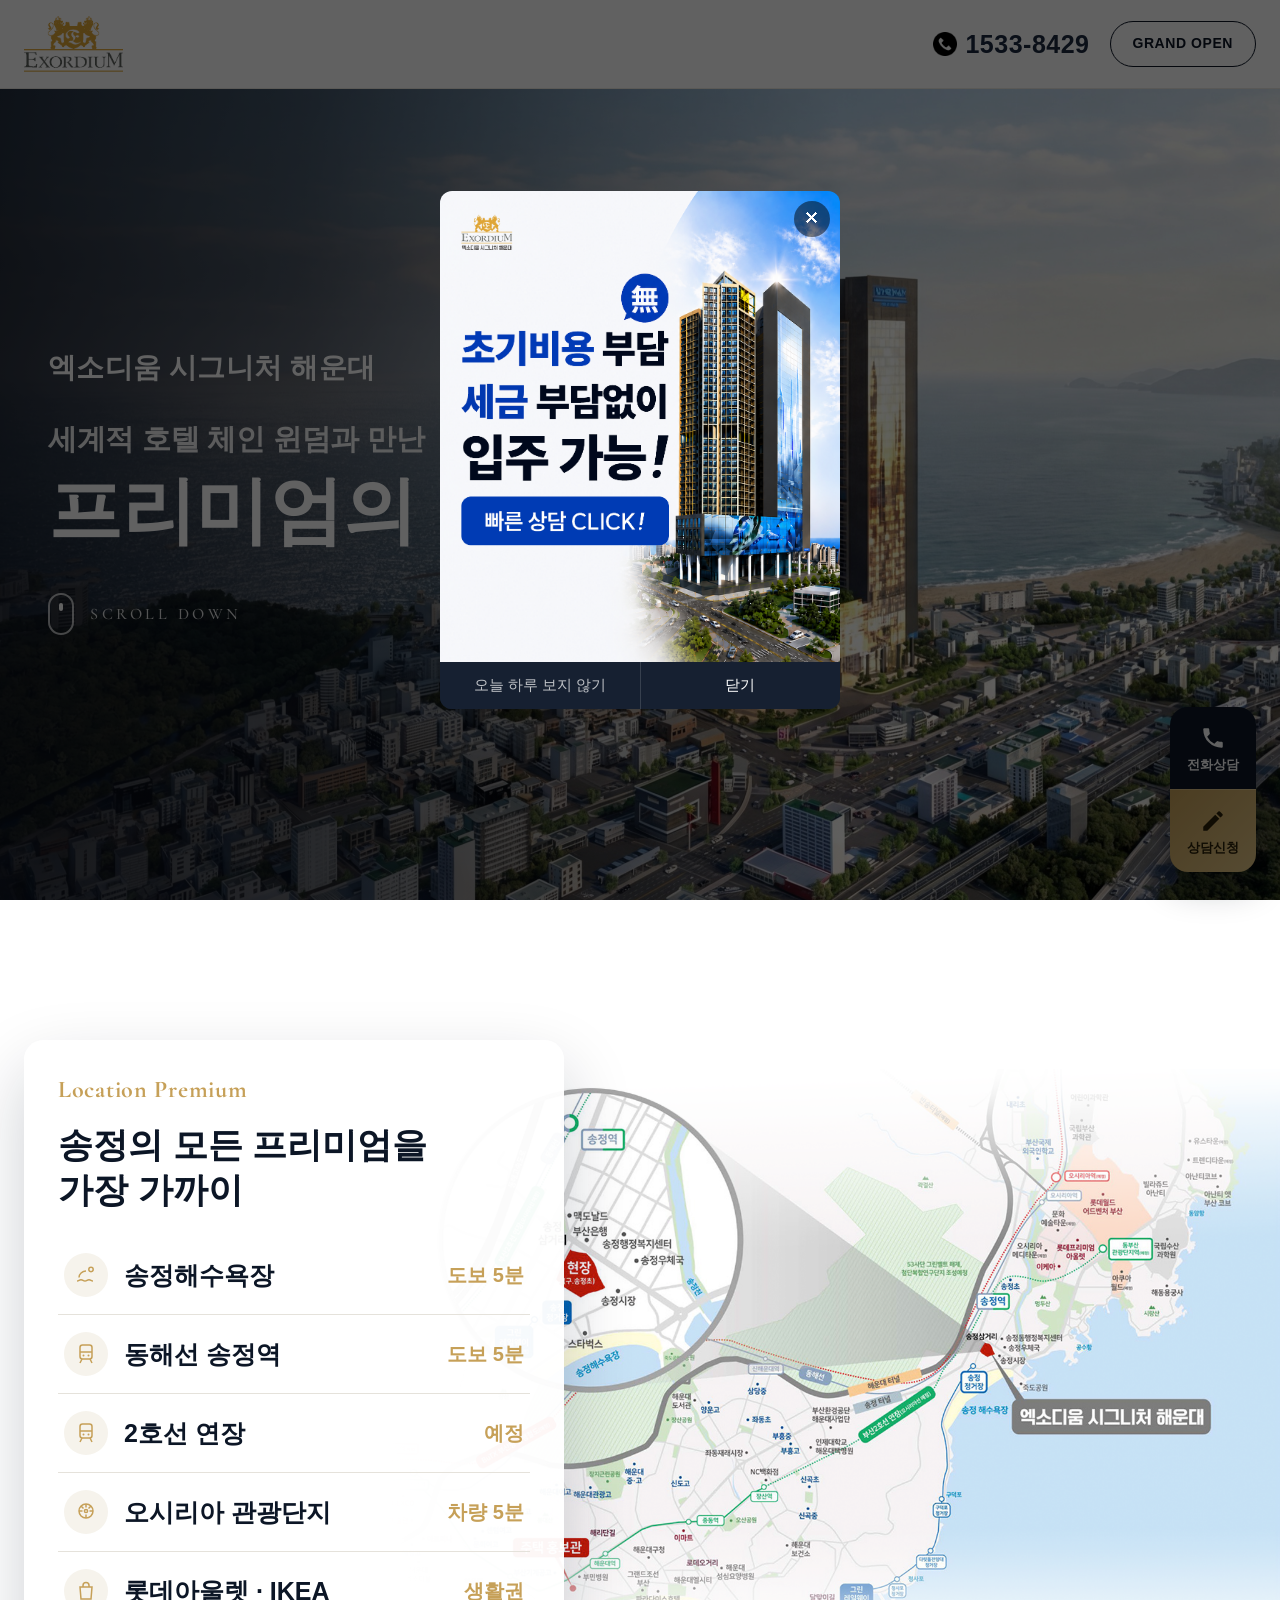
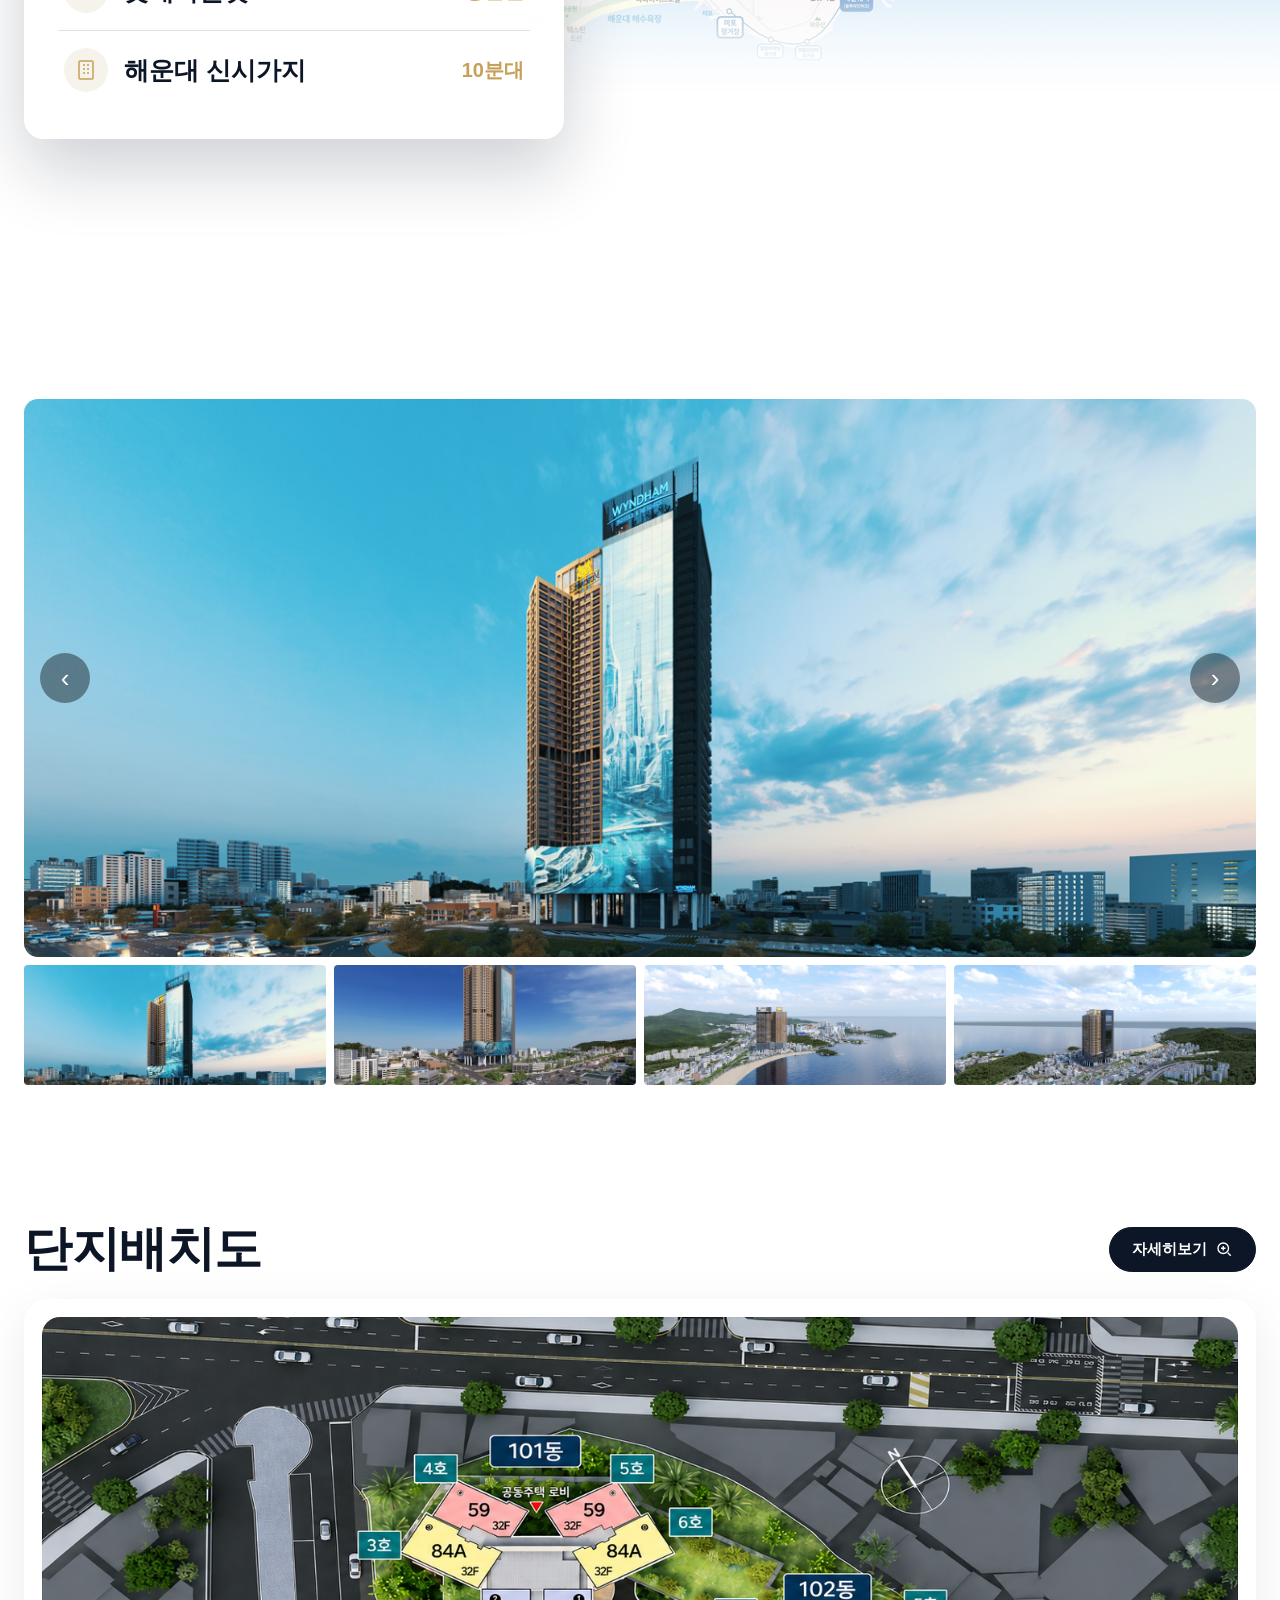
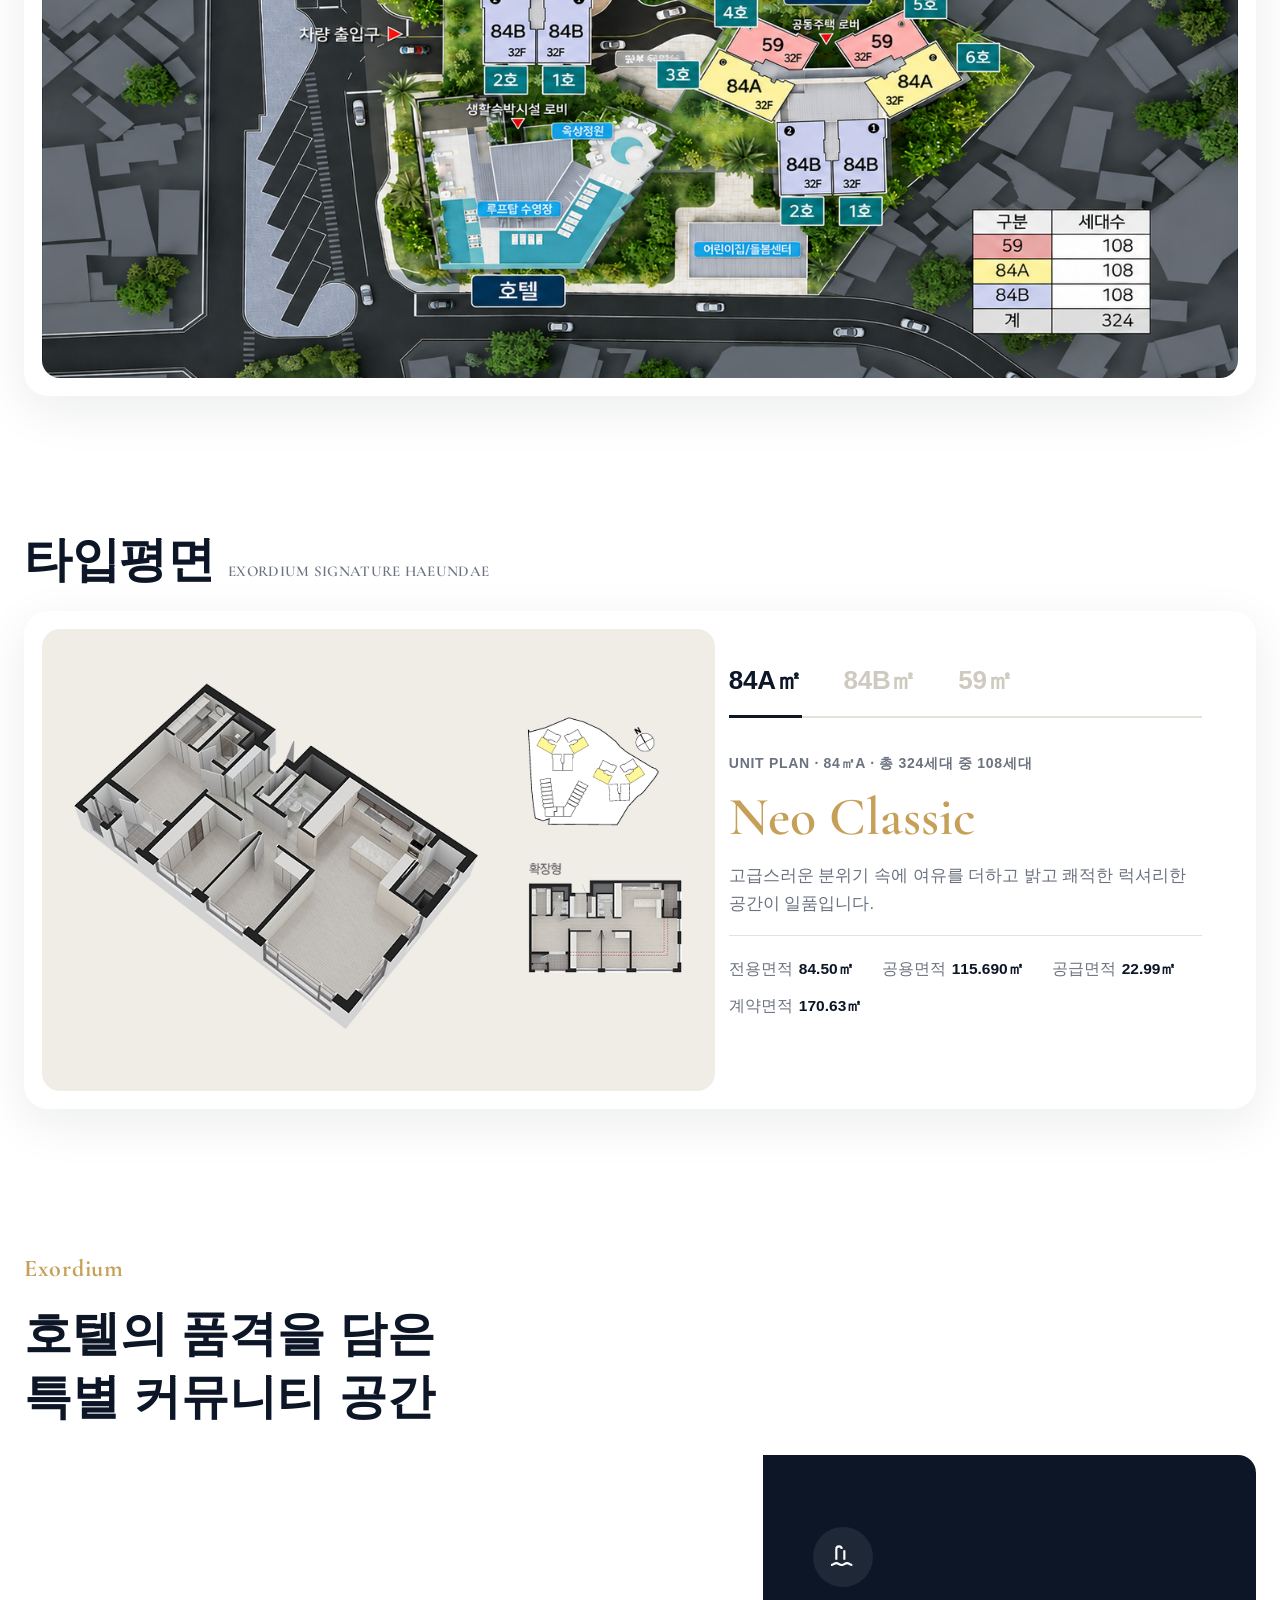
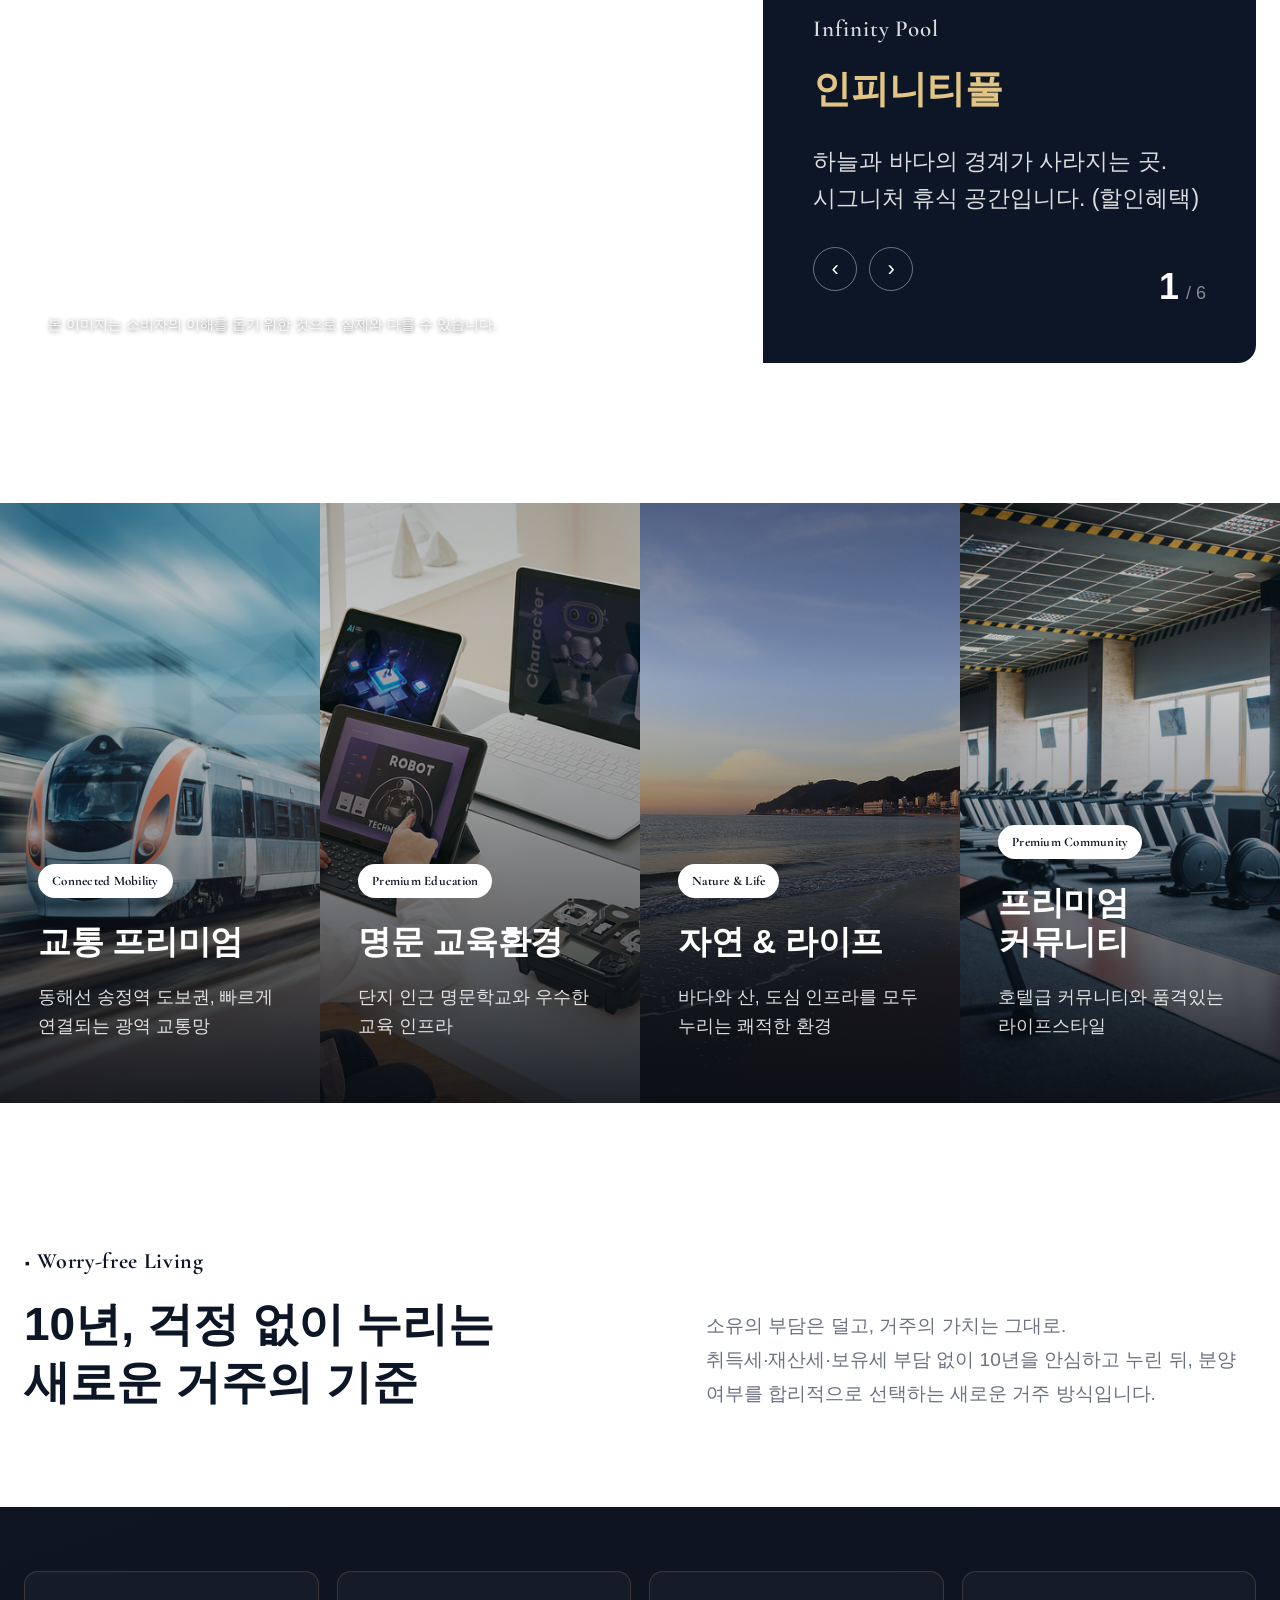
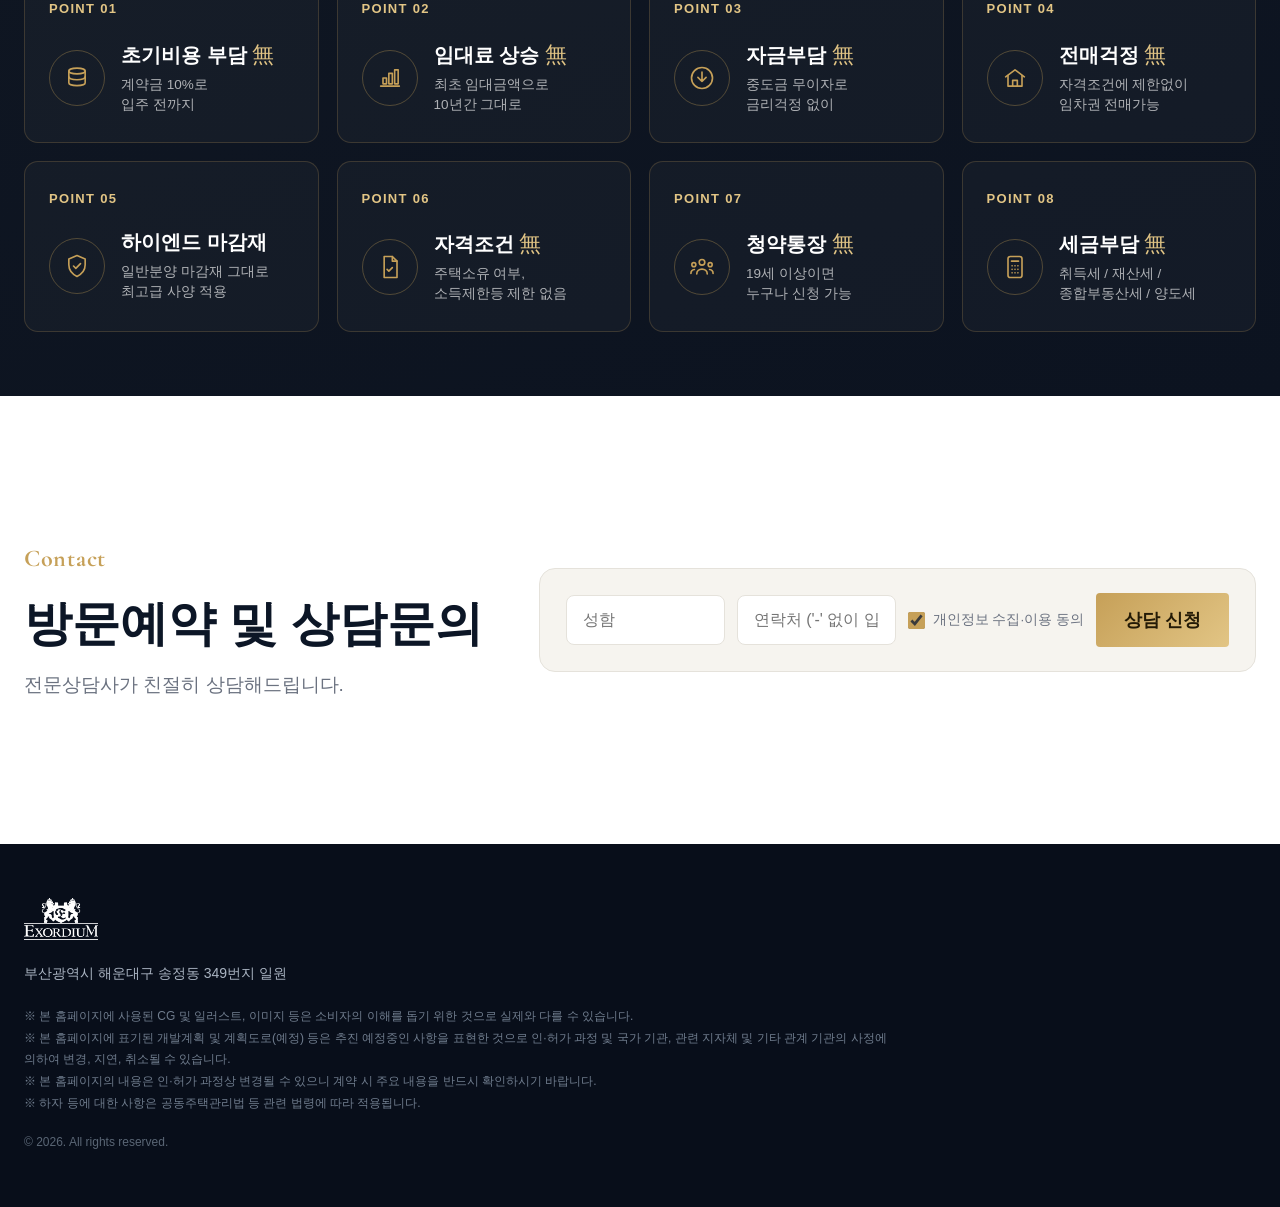
==== commit 3da236b5: "DB 타입·메모 컬럼 제거(접수시각/성함/연락처/유입만) Co-Authored-By: Claude Opus 4.8 (1M context) <noreply@anthropic.com>" ====
--- a/index.html
+++ b/index.html
@@ -28,7 +28,7 @@
 <link rel="preconnect" href="https://fonts.googleapis.com">
 <link rel="preconnect" href="https://fonts.gstatic.com" crossorigin>
 <link href="https://fonts.googleapis.com/css2?family=Cormorant+Garamond:wght@500;600;700&display=swap" rel="stylesheet">
-<link rel="stylesheet" href="css/style.css?v=76">
+<link rel="stylesheet" href="css/style.css?v=77">
 </head>
 <body>
 <script>
@@ -73,6 +73,14 @@
   function closePopup(){ var p=document.getElementById('sitePopup'); if(p) p.classList.remove('show'); }
   function closePopupToday(){ try{ localStorage.setItem('popupHideDate', new Date().toDateString()); }catch(e){} closePopup(); }
   var LEAD_ENDPOINT='https://script.google.com/macros/s/AKfycbyo-GKEic81CJ9ybo5vnZVrxA5n2MeEUQasdVphPf2xfMnzW7_JChssM3a9sZV_lBFF/exec';
+  function pageSource(){
+    try{
+      var p=decodeURIComponent(location.pathname);
+      if(p.indexOf('블로그')>=0) return '블로그';
+      if(p.indexOf('카페')>=0) return '카페';
+    }catch(e){}
+    return '메인페이지';
+  }
   function submitLead(form, e){
     if(e) e.preventDefault();
     var name=form.querySelector('[name="name"]');
@@ -82,8 +90,7 @@
     var digits=phone.value.replace(/[^0-9]/g,'');
     if(digits.length<10){ alert('연락처를 정확히 입력해 주세요.'); phone.focus(); return false; }
     if(agree && !agree.checked){ alert('개인정보 수집·이용에 동의해 주세요.'); return false; }
-    var data={ source:form.getAttribute('data-form'), name:name.value.trim(), phone:digits,
-      type:(form.querySelector('[name="type"]')||{}).value||'', message:(form.querySelector('[name="message"]')||{}).value||'', time:new Date().toISOString() };
+    var data={ source:pageSource(), name:name.value.trim(), phone:digits };
     fetch(LEAD_ENDPOINT,{method:'POST',mode:'no-cors',headers:{'Content-Type':'application/x-www-form-urlencoded;charset=UTF-8'},body:new URLSearchParams(data).toString()}).catch(function(){});
     form.reset();
     var m=document.getElementById('thanksModal'); if(m) m.classList.add('open');
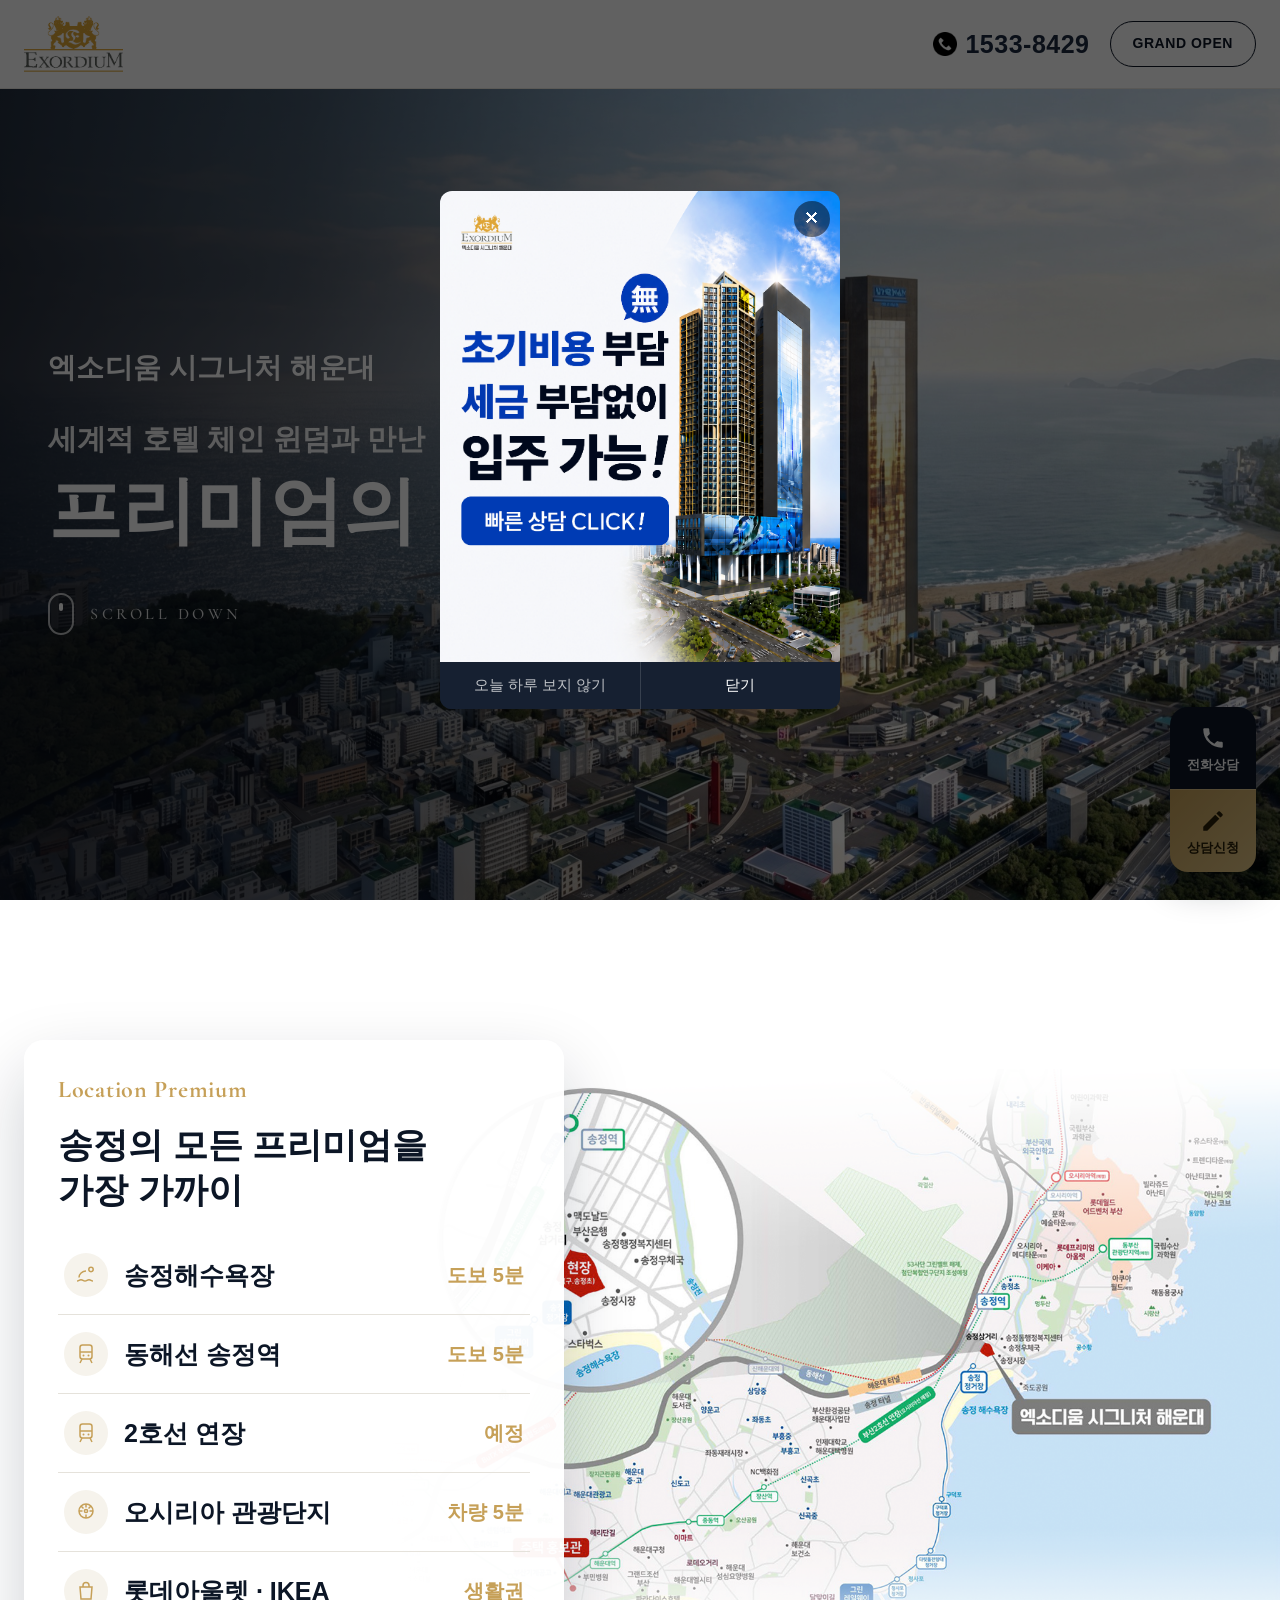
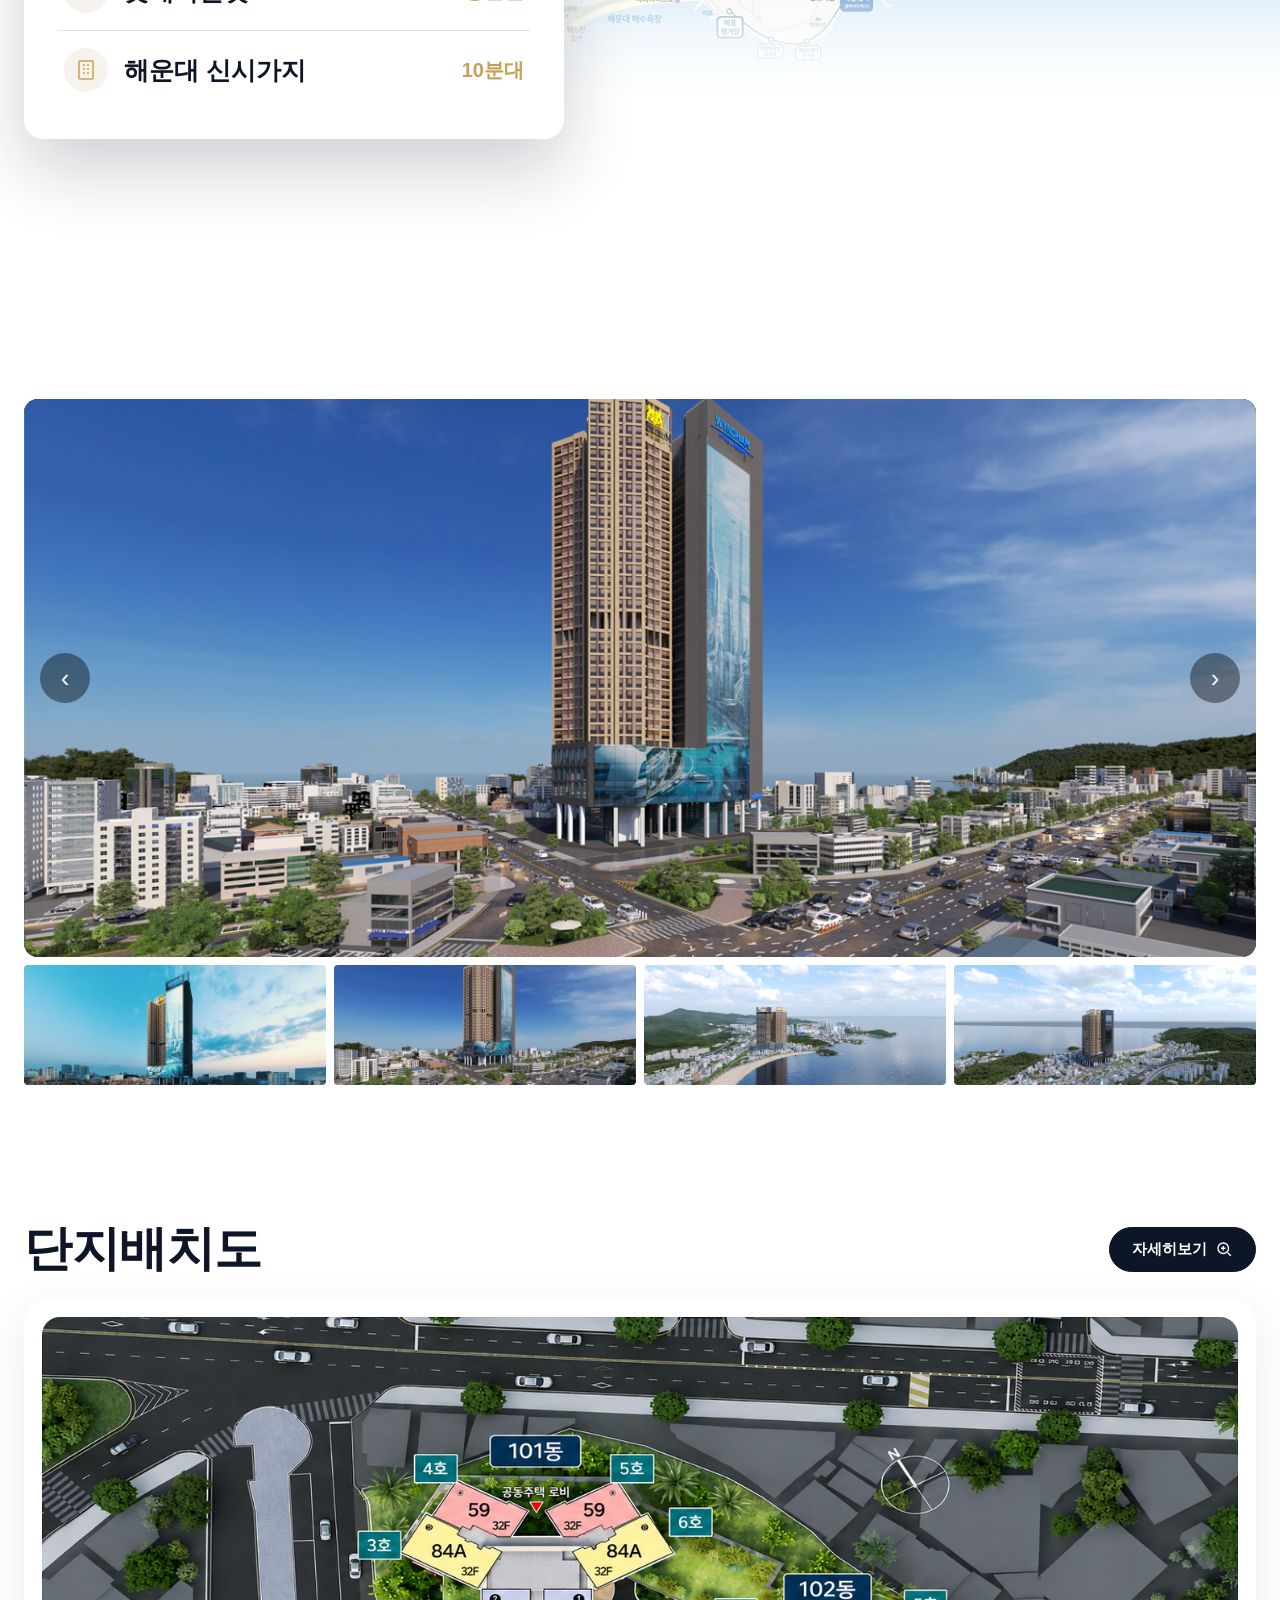
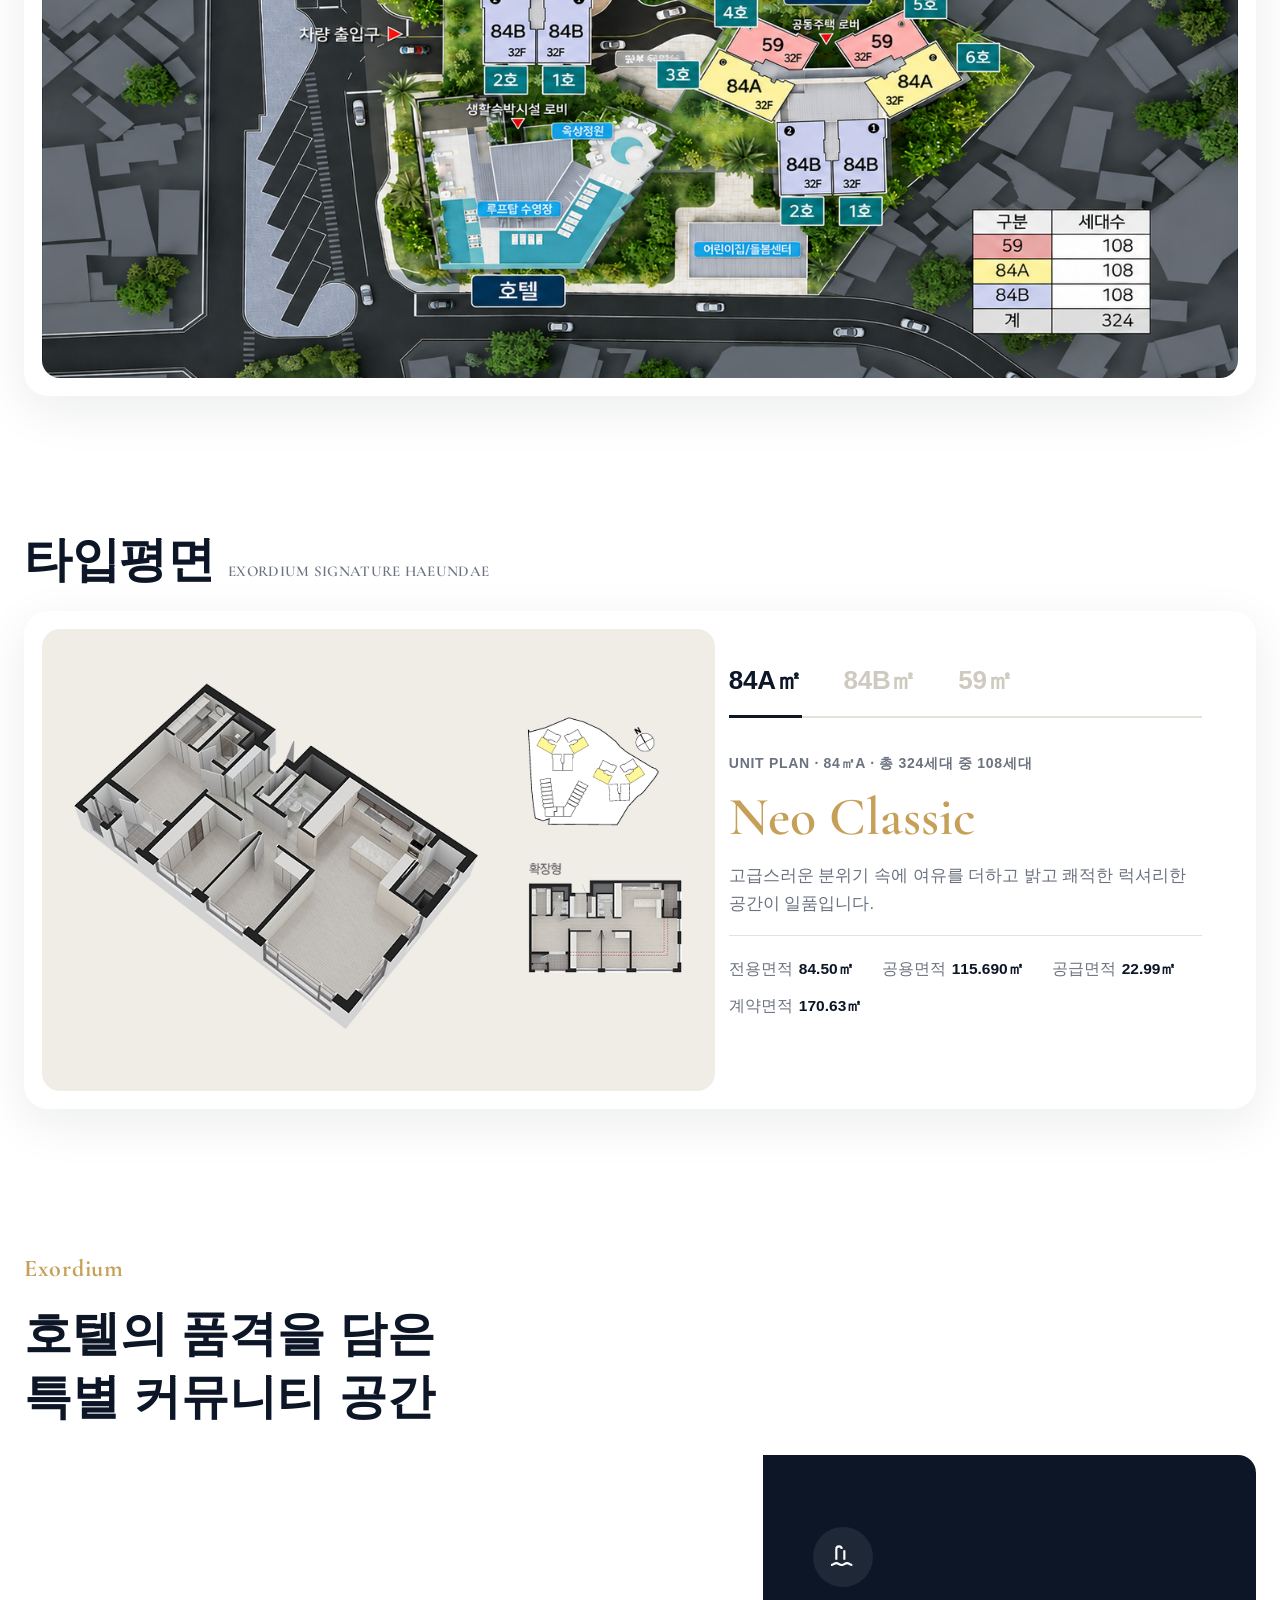
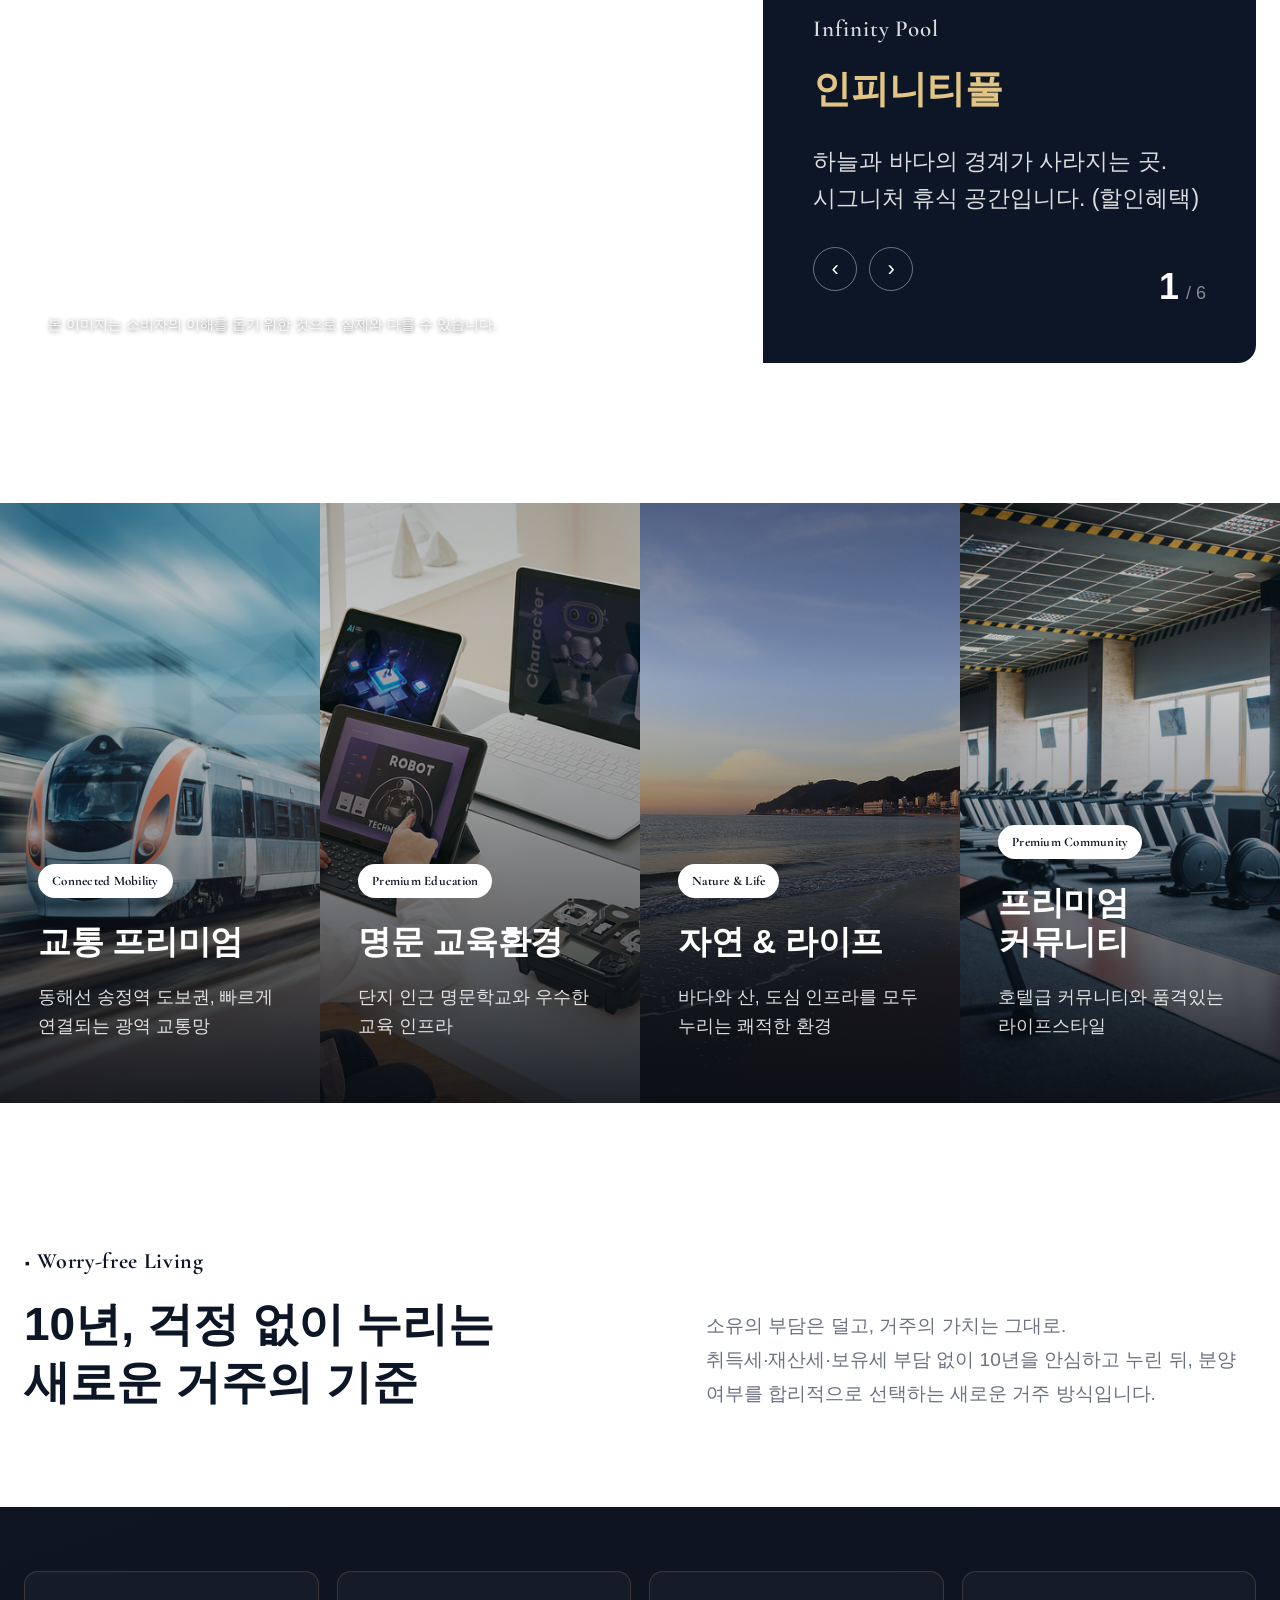
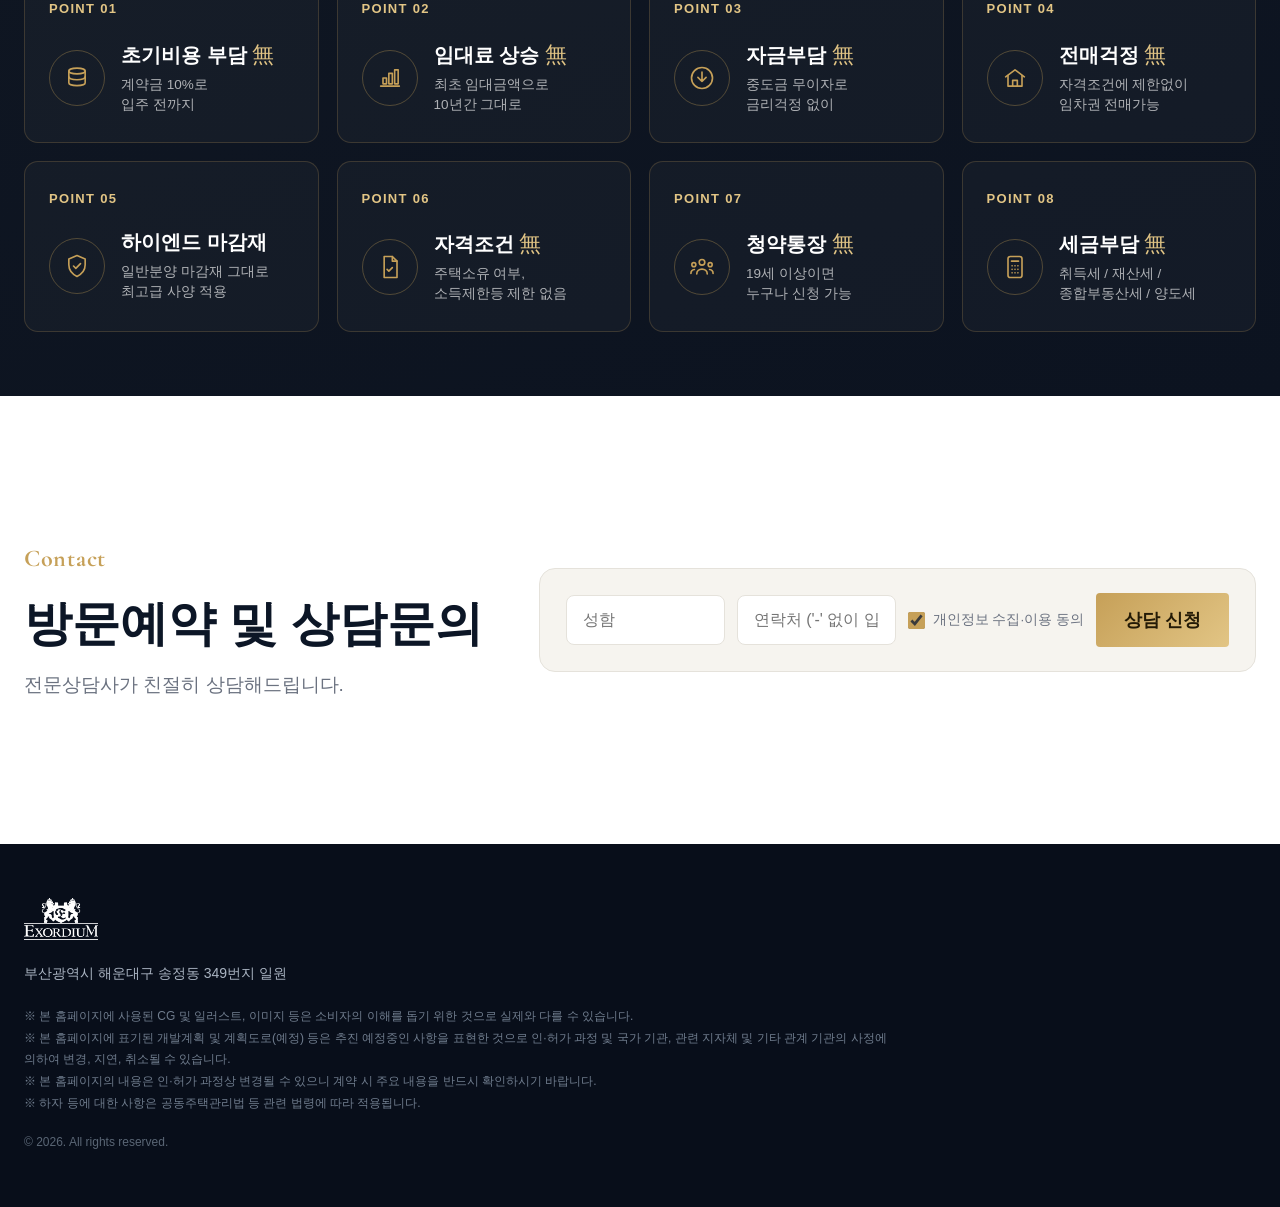
==== commit 429f3b35: "서브페이지" ====
--- a/index.html
+++ b/index.html
@@ -78,6 +78,7 @@
       var p=decodeURIComponent(location.pathname);
       if(p.indexOf('블로그')>=0) return '블로그';
       if(p.indexOf('카페')>=0) return '카페';
+      if(p.indexOf('문자')>=0) return '문자';
     }catch(e){}
     return '메인페이지';
   }
